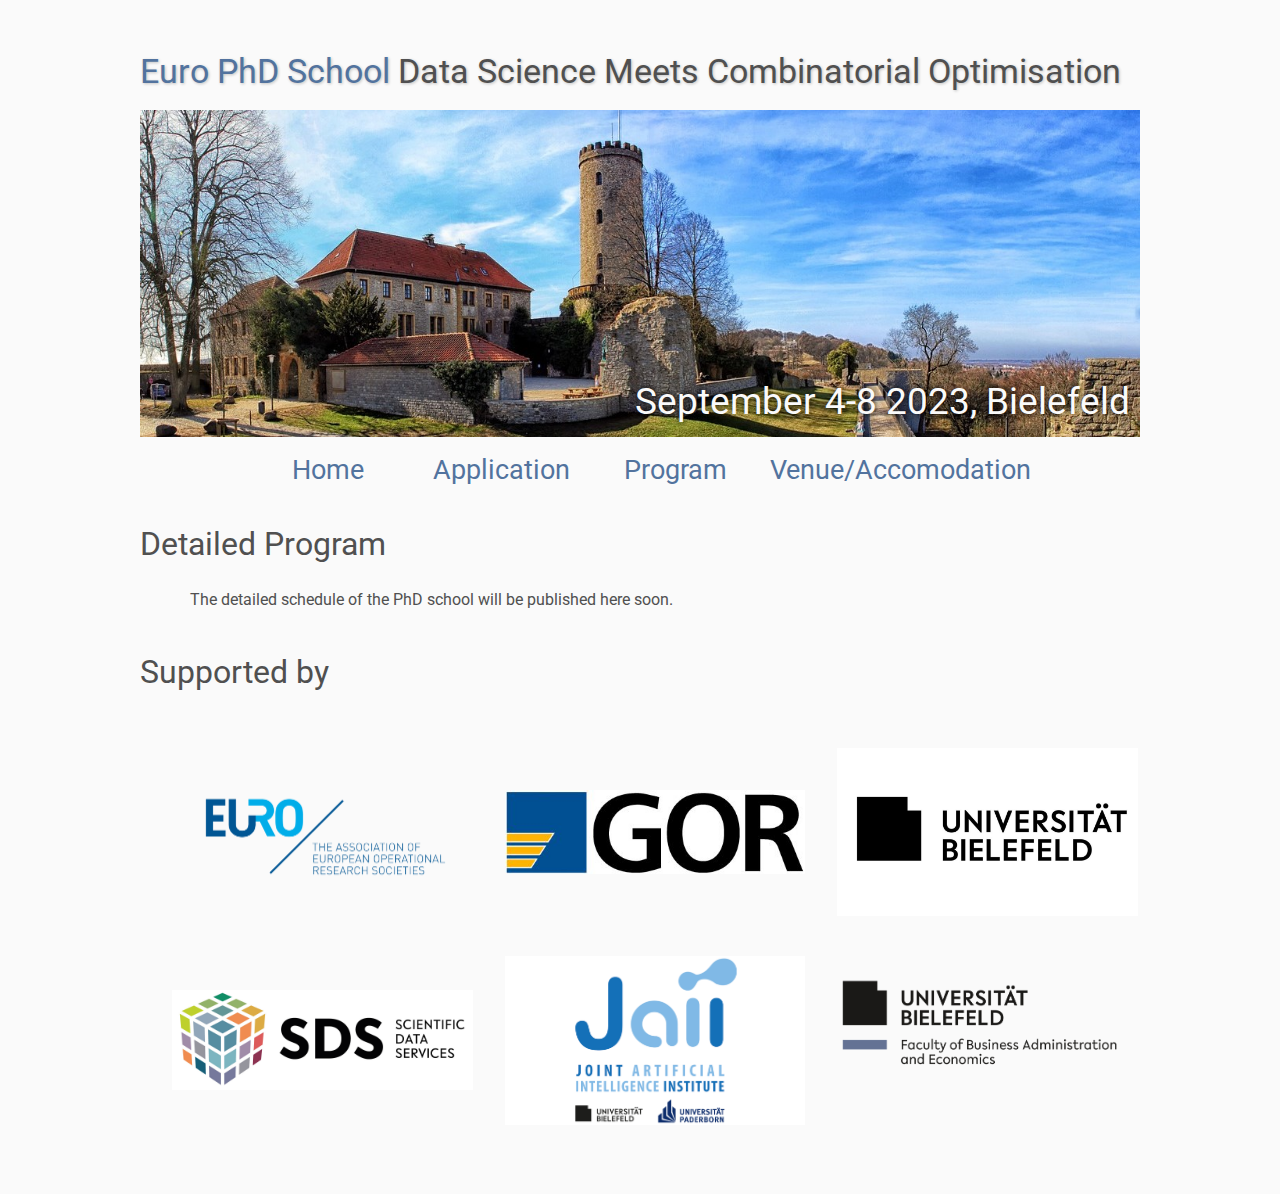
==== program/index.html @ 02da7e90 "initial commit" ====
<!DOCTYPE html>
<html lang='en'>

<head>
    <base href="./..">
    <link rel="shortcut icon" type="image/png" href="assets/euro.png.png"/>
    <link rel="stylesheet" type="text/css" media="all" href="assets/main.css"/>
    <meta name="description" content="Euro PhD School Data Science meets Combinatorial Optimization 2023: Program ">
    <meta name="resource-type" content="document">
    <meta name="distribution" content="global">
    <meta name="KeyWords" content="Conference">
    <title>Euro PhD School Data Science meets Combinatorial Optimization 2023: Program</title>
</head>

<body>

    <div class="banner">
        <img src="assets/banner_sparrenburg.jpg" width="1000" alt="Banner">

        <div class="top-left">
            <span class="title1">Euro PhD School </span><span class="title2">Data Science Meets Combinatorial Optimisation</span> 
        </div>
        <div class="bottom-right">
            September 4-8 2023, Bielefeld

        </div>
    </div>

    <table class="navigation"> 
        <tr>
            <td class="navigation">
                <a class="current" title="Home Page" href=".">Home</a>
            </td>
            <td class="navigation">
                <a title="Apply for the PhD School" href="registration">Application</a>
            </td>
            <td class="navigation">
                <a title="Program" href="program">Program</a> 
            </td>
            <td class="navigation">
                <a title="Venue and Accomodation" href="venueaccomodation">Venue/Accomodation</a>
            </td>
        </tr>
    </table>


    <h2>Detailed Program</h2>

    <p> The detailed schedule of the PhD school will be published here soon.</p>



    <h2>Supported by </h2>
    <table class="sponsors">
        <tr>
             <td class="sponsor">
                <a href="https://www.euro-online.org/web/pages/1/home">
                    <img src="assets/euro.png" alt="The Association of European Operational Research Societies">
                </a>
            </td>
            <td class="sponsor">
                <a href="https://www.gor-ev.de/">
                    <img src="assets/gor.jpg" alt="Gesellschaft für Operations Research e.V.">
                </a>
            </td>
            <td class="sponsor">
                <a href="https://www.uni-bielefeld.de/">
                    <img src="assets/uni-bielefeld.jpg" alt="Bielefeld University">
                </a>
            </td>

     </tr>
      <tr>
        <td class="sponsor">
            <a href="https://www.uni-bielefeld.de/einrichtungen/sds/index.xml">
                <img src="assets/Logo-SDS-RGB_Unterzeile.jpg" alt="Scientific Data Services">
            </a>
        </td>
            <td class="sponsor">
                <a href="https://jaii.eu/">
                    <img src="assets/jaii.png" alt="Joint Artificial Intelligence institute">
                </a>
            </td>
            <td class="sponsor">
                <a href="https://www.uni-bielefeld.de/fakultaeten/wirtschaftswissenschaften/">
                    <img src="assets/wiwi.png" alt="Faculty for Business Administration and Economics">
                </a>
            </td>
          </tr>
    </table>
</body>
</html>
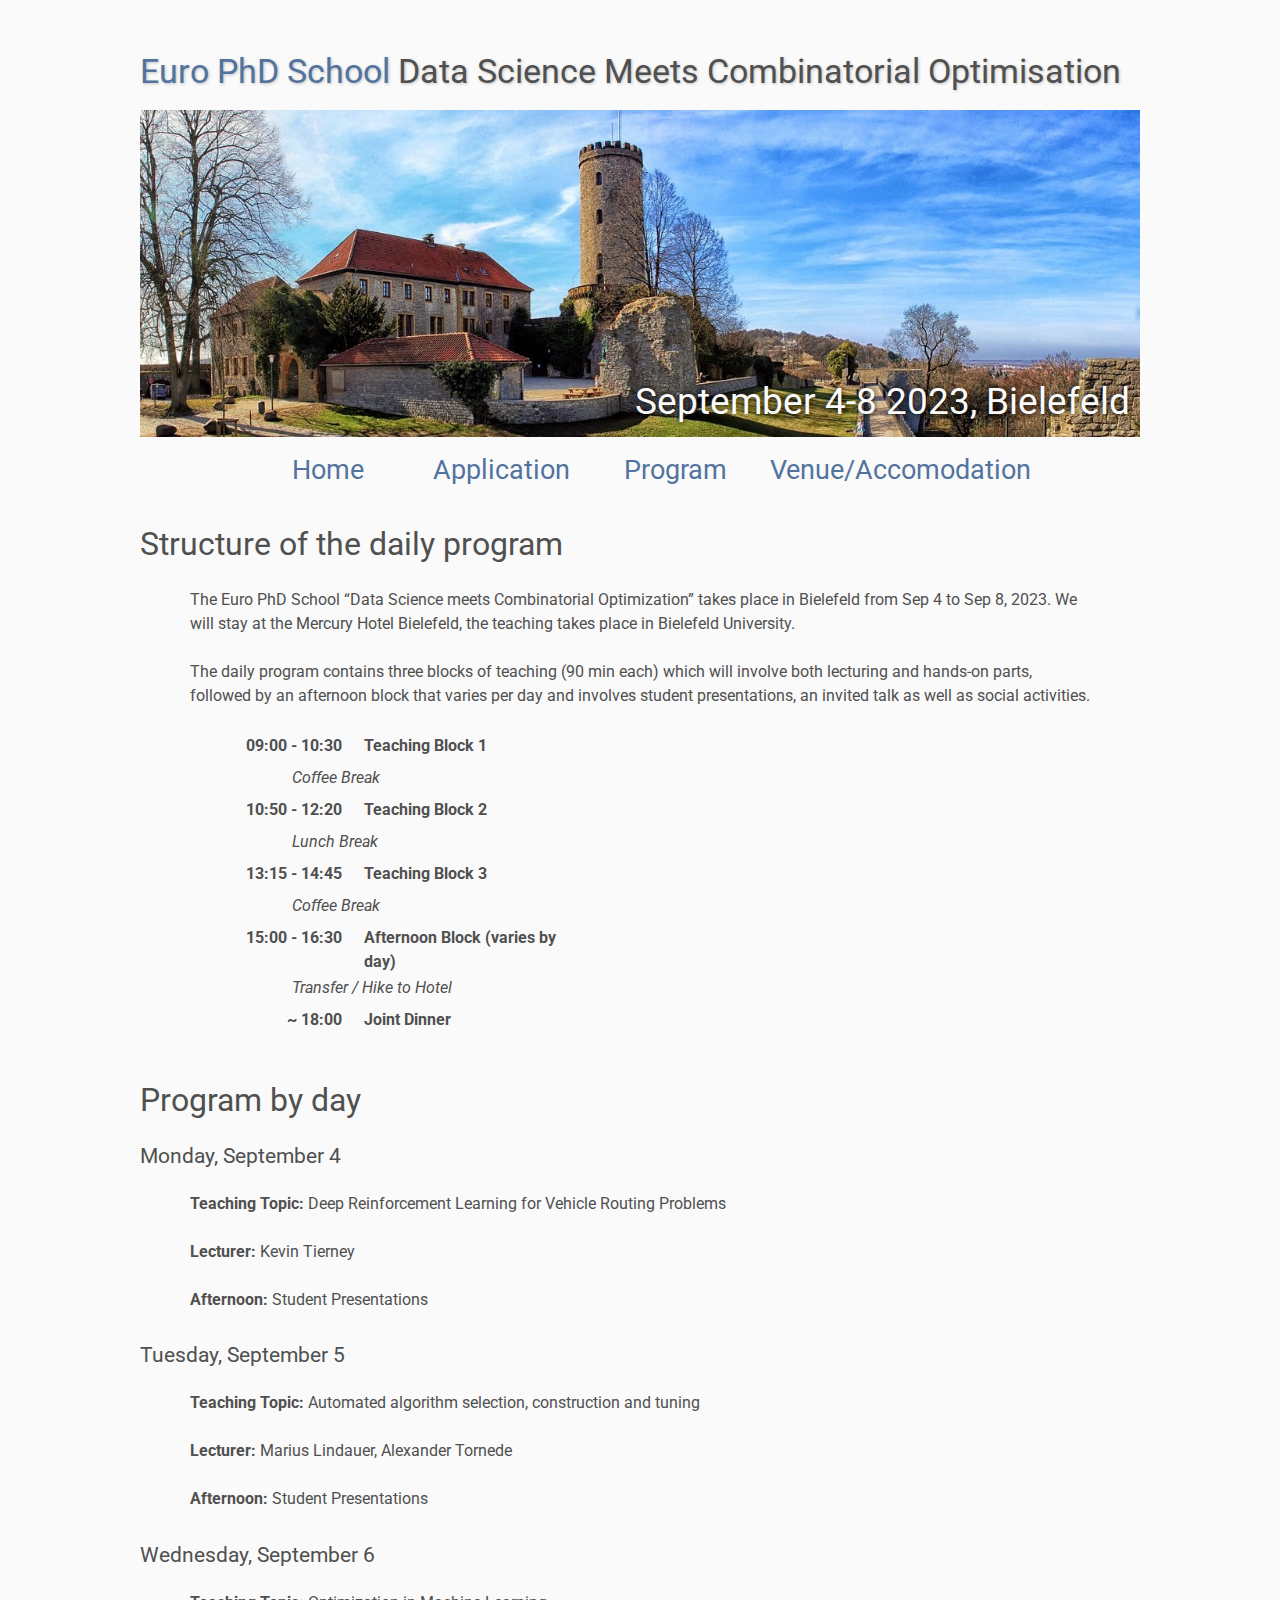
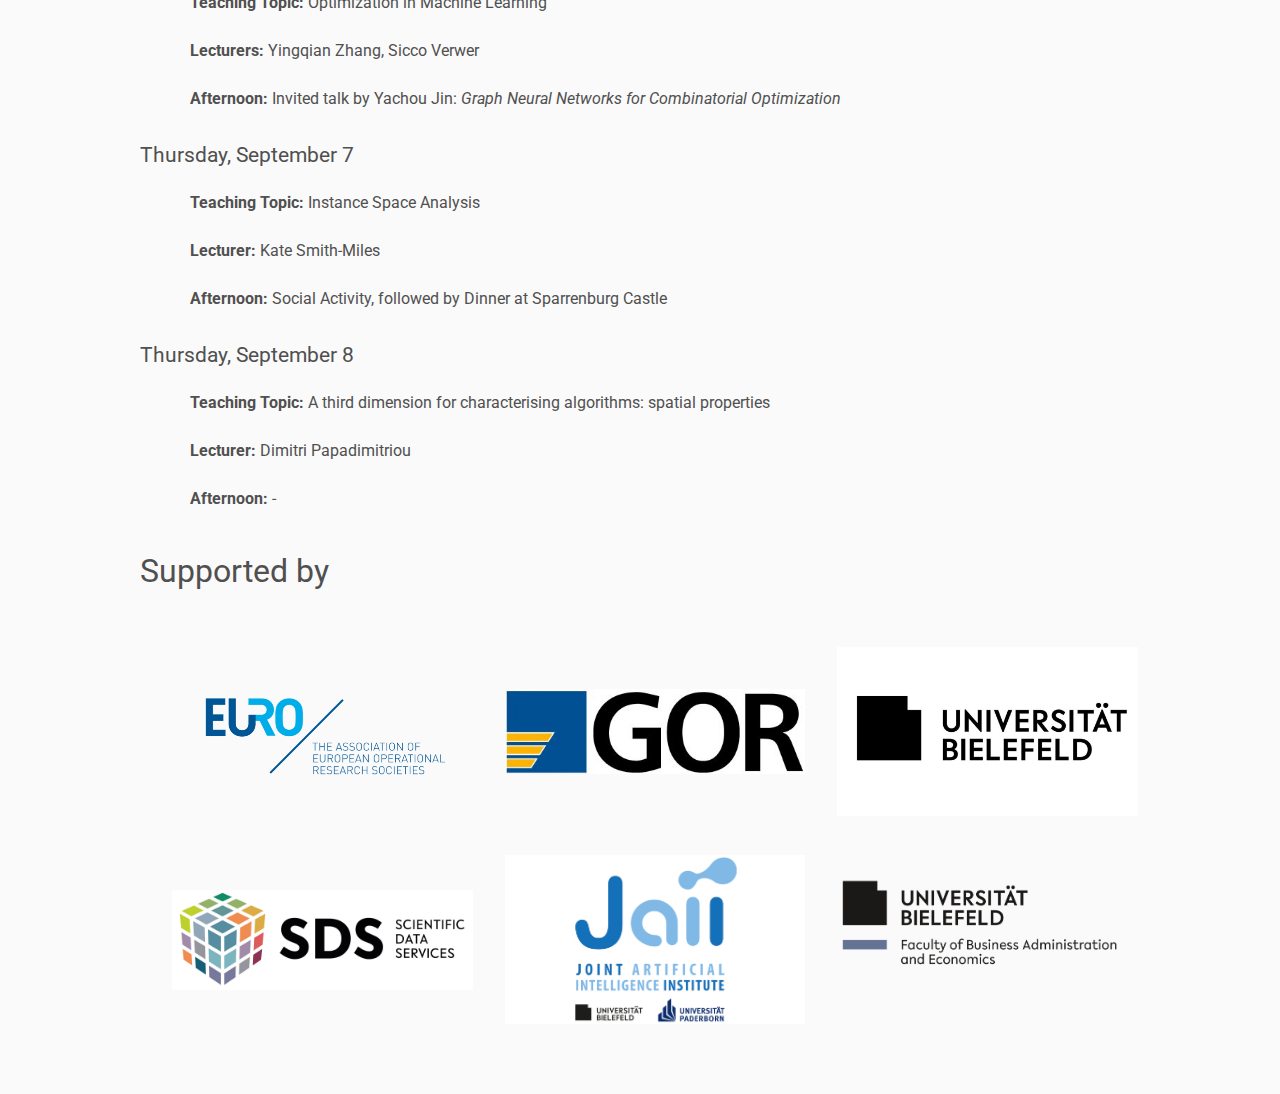
==== commit 05e4e513: "detailed program" ====
--- a/program/index.html
+++ b/program/index.html
@@ -44,11 +44,103 @@
     </table>
 
 
-    <h2>Detailed Program</h2>
+    <h2>Structure of the daily program</h2>
 
-    <p> The detailed schedule of the PhD school will be published here soon.</p>
+    <p> The Euro PhD School “Data Science meets Combinatorial Optimization” takes place in Bielefeld from Sep 4 to Sep 8, 2023. We will stay at the Mercury Hotel Bielefeld, the teaching takes place in Bielefeld University.</p>
+    <p> The daily program contains three blocks of teaching (90 min each) which will involve both lecturing and hands-on parts, followed by an afternoon block that varies per day and involves student presentations, an invited talk as well as social activities.</p>
+    <table class="program"> 
 
+        <tr>
+            <td class="time">
+                09:00 - 10:30
+            </td>
+            <td class="topic">
+                Teaching Block 1
+            </td>
+        </tr>
+        <tr>
 
+            <td class="break" colspan="2">
+                Coffee Break
+            </td>
+        </tr>
+        <tr>
+        <td class="time">
+            10:50 - 12:20 
+        </td>
+        <td class="topic">
+            Teaching Block 2
+        </td>
+    </tr>
+
+    <tr>
+        <td class="break" colspan="2">
+            Lunch Break
+        </td>
+    </tr>
+    <td class="time">
+        13:15 - 14:45
+    </td>
+    <td class="topic">
+        Teaching Block 3
+    </td>
+    <tr>
+        <td class="break" colspan="2">
+            Coffee Break
+        </td>
+    </tr>
+    <td class="time">
+        15:00 - 16:30
+    </td>
+    <td class="topic">
+        Afternoon Block (varies by day)
+    </td>
+
+    <tr>
+        <td class="break" colspan="2">
+            Transfer / Hike to Hotel
+        </td>
+    </tr>
+    <tr>
+    <td class="time">
+        ~ 18:00
+    </td>
+    <td class="topic">
+        Joint Dinner
+    </td>
+    </table>
+
+    <h2>Program by day </h2>
+
+    <h4> Monday, September 4 </h4>
+
+    <p> <b> Teaching Topic:</b> Deep Reinforcement Learning for Vehicle Routing Problems</p>
+    <p> <b> Lecturer:</b> Kevin Tierney</p>
+    <p> <b> Afternoon:</b> Student Presentations</p>
+
+    <h4> Tuesday, September 5 </h4>
+
+    <p> <b> Teaching Topic:</b> Automated algorithm selection, construction and tuning </p>
+    <p> <b> Lecturer:</b> Marius Lindauer, Alexander Tornede</p>
+    <p> <b> Afternoon:</b> Student Presentations</p>
+
+    <h4> Wednesday, September 6 </h4>
+
+    <p> <b> Teaching Topic:</b> Optimization in Machine Learning</p>
+    <p> <b> Lecturers:</b> Yingqian Zhang, Sicco Verwer</p>
+    <p> <b> Afternoon:</b> Invited talk by Yachou Jin: <i>Graph Neural Networks for Combinatorial Optimization</i></p>
+
+    <h4> Thursday, September 7 </h4>
+
+    <p> <b> Teaching Topic:</b> Instance Space Analysis </p>
+    <p> <b> Lecturer:</b> Kate Smith-Miles </p>
+    <p> <b> Afternoon:</b> Social Activity, followed by Dinner at Sparrenburg Castle</p>
+
+    <h4> Thursday, September 8</h4>
+
+    <p> <b> Teaching Topic:</b> A third dimension for characterising algorithms: spatial properties</p>
+    <p> <b> Lecturer:</b> Dimitri Papadimitriou </p>
+    <p> <b> Afternoon:</b> - </p>
 
     <h2>Supported by </h2>
     <table class="sponsors">
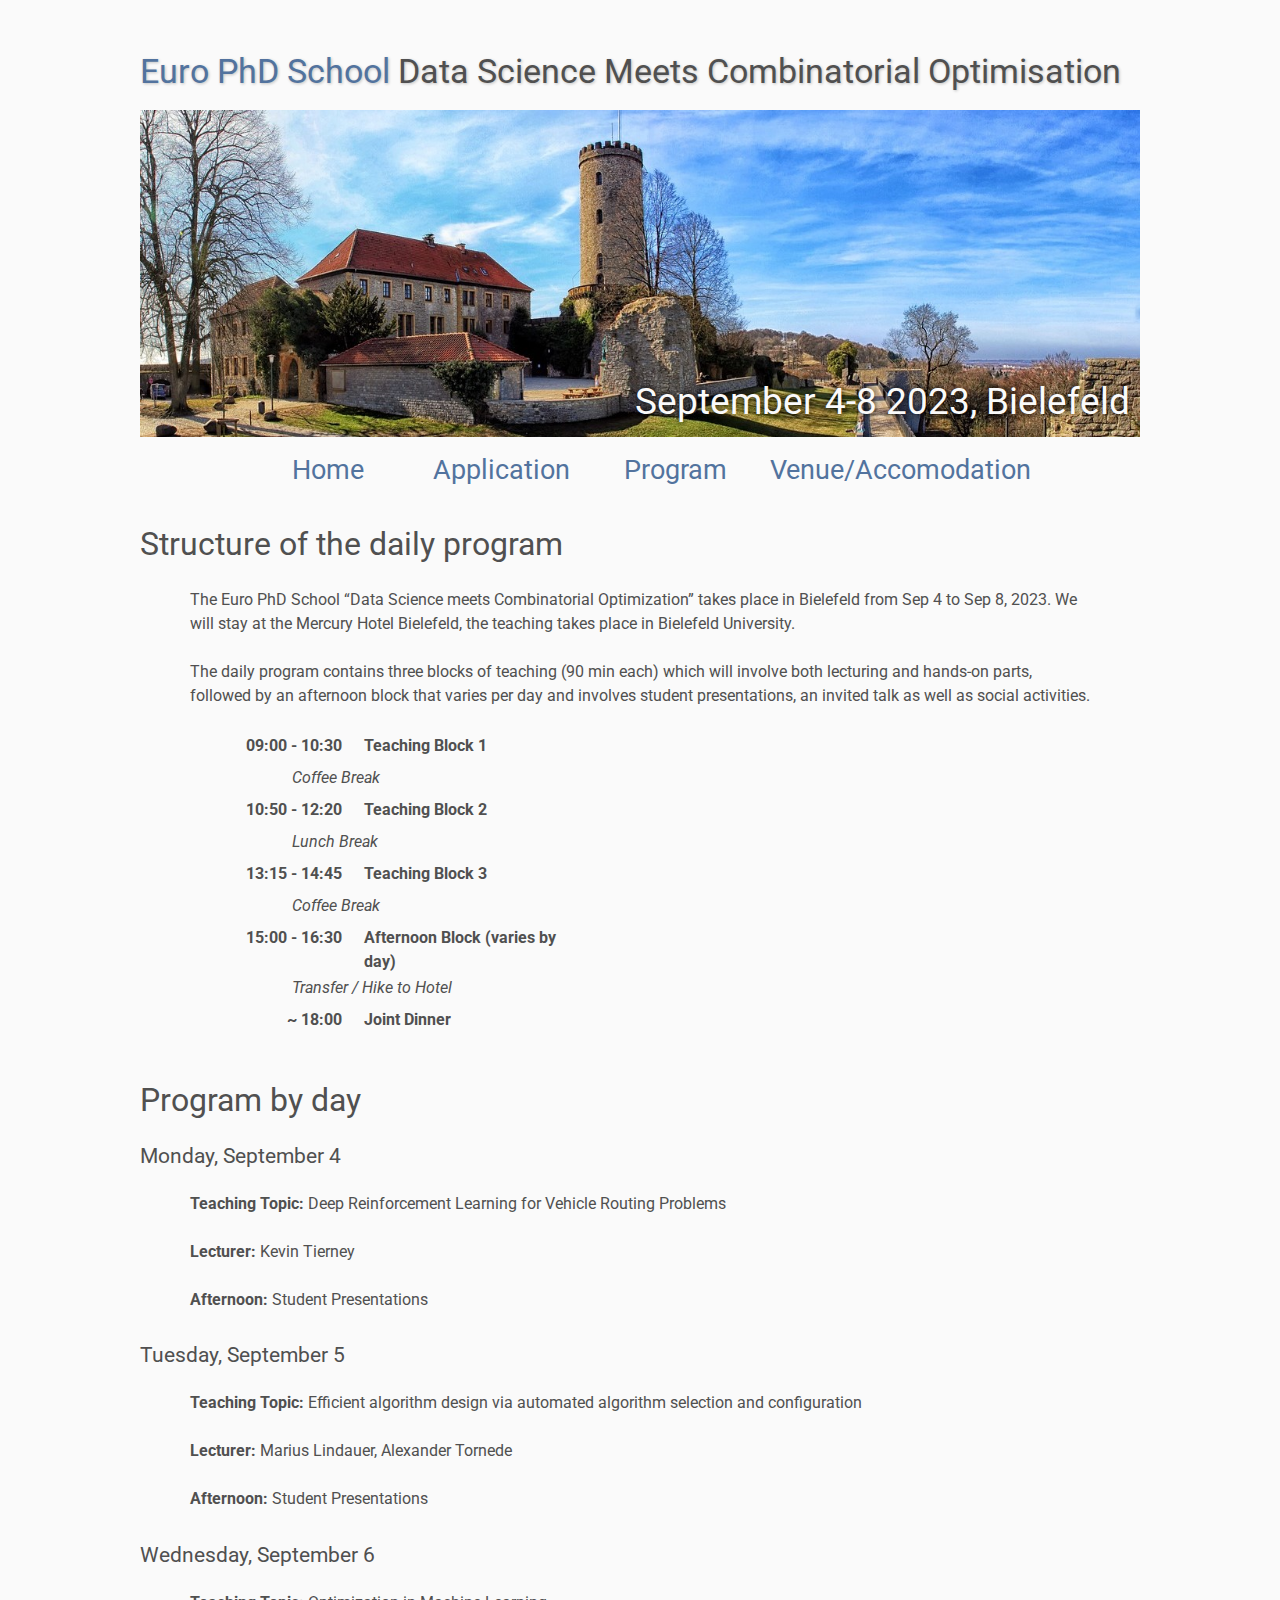
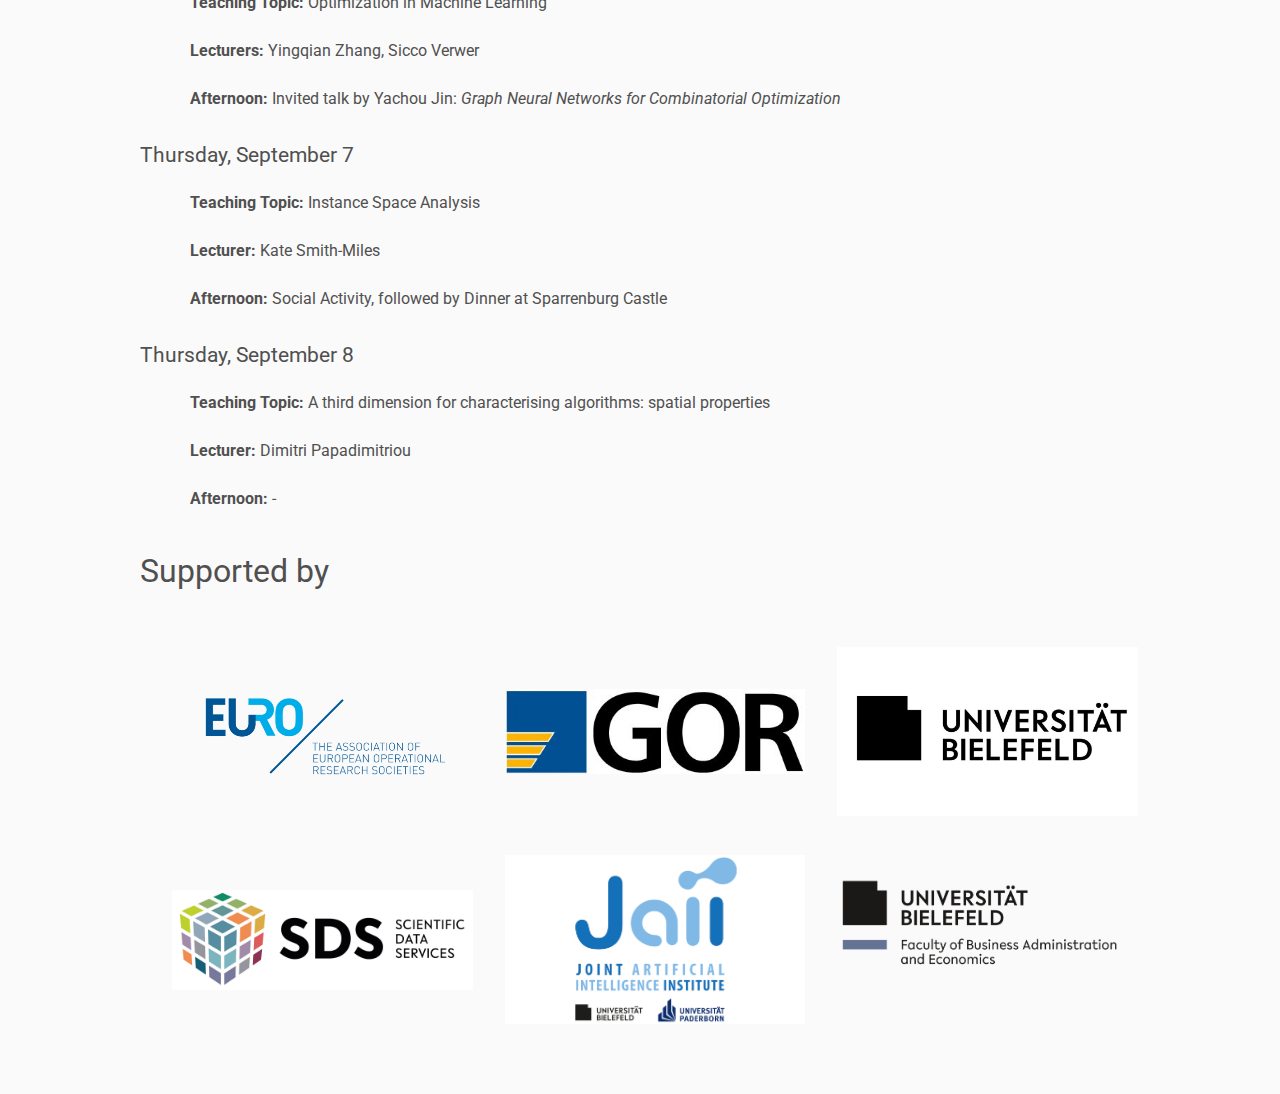
==== commit aee1f92a: "Update Marius title" ====
--- a/program/index.html
+++ b/program/index.html
@@ -120,7 +120,7 @@
 
     <h4> Tuesday, September 5 </h4>
 
-    <p> <b> Teaching Topic:</b> Automated algorithm selection, construction and tuning </p>
+    <p> <b> Teaching Topic:</b> Efficient algorithm design via automated algorithm selection and configuration </p>
     <p> <b> Lecturer:</b> Marius Lindauer, Alexander Tornede</p>
     <p> <b> Afternoon:</b> Student Presentations</p>
 
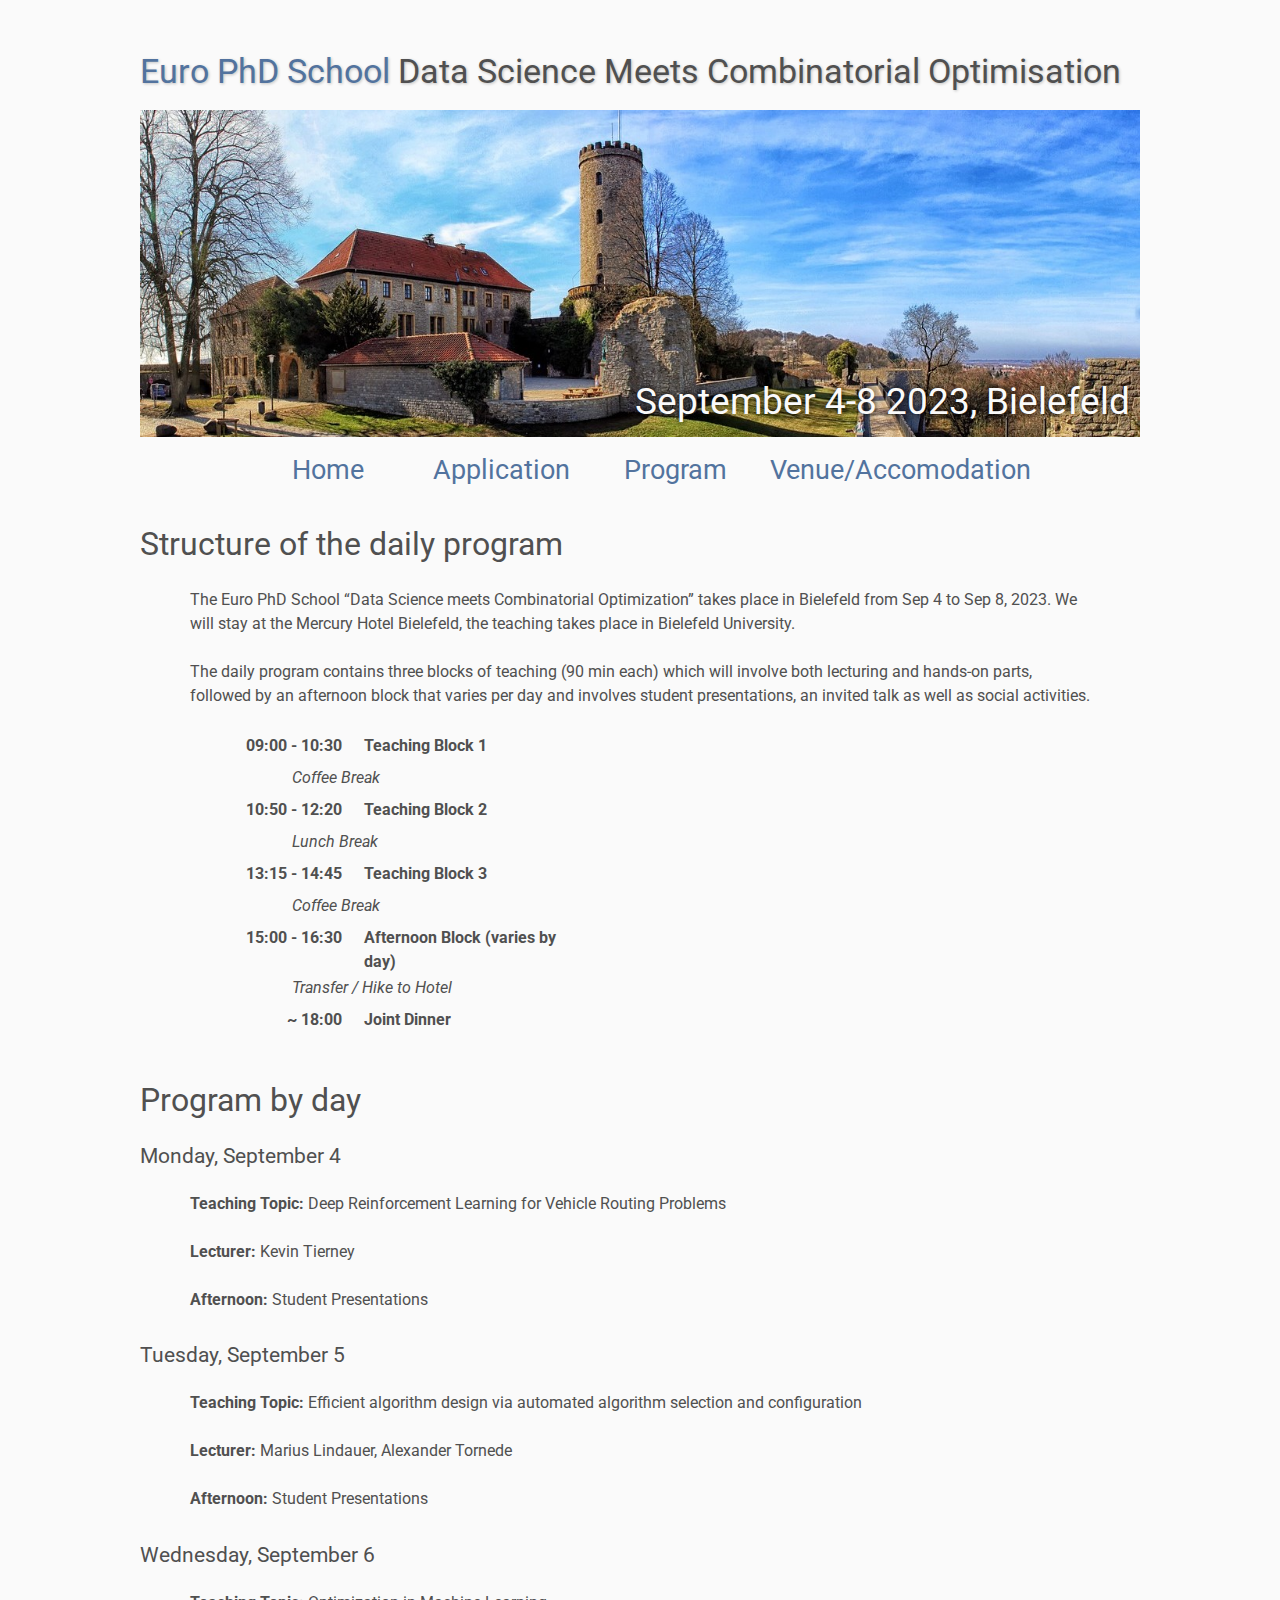
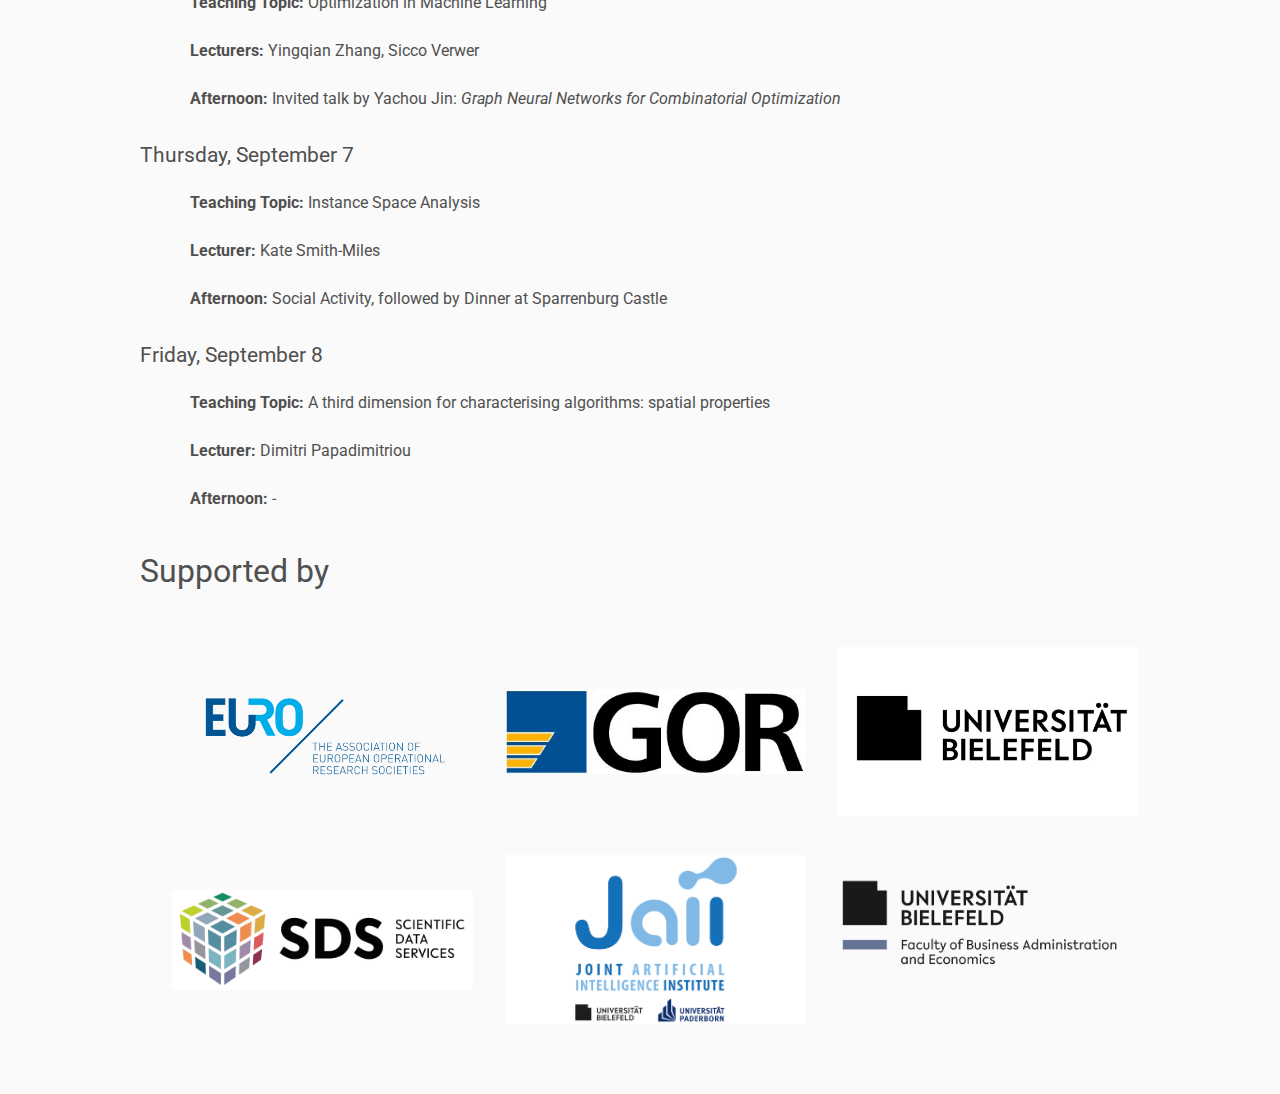
==== commit 5a0e069d: "Update index.html" ====
--- a/program/index.html
+++ b/program/index.html
@@ -136,7 +136,7 @@
     <p> <b> Lecturer:</b> Kate Smith-Miles </p>
     <p> <b> Afternoon:</b> Social Activity, followed by Dinner at Sparrenburg Castle</p>
 
-    <h4> Thursday, September 8</h4>
+    <h4> Friday, September 8</h4>
 
     <p> <b> Teaching Topic:</b> A third dimension for characterising algorithms: spatial properties</p>
     <p> <b> Lecturer:</b> Dimitri Papadimitriou </p>
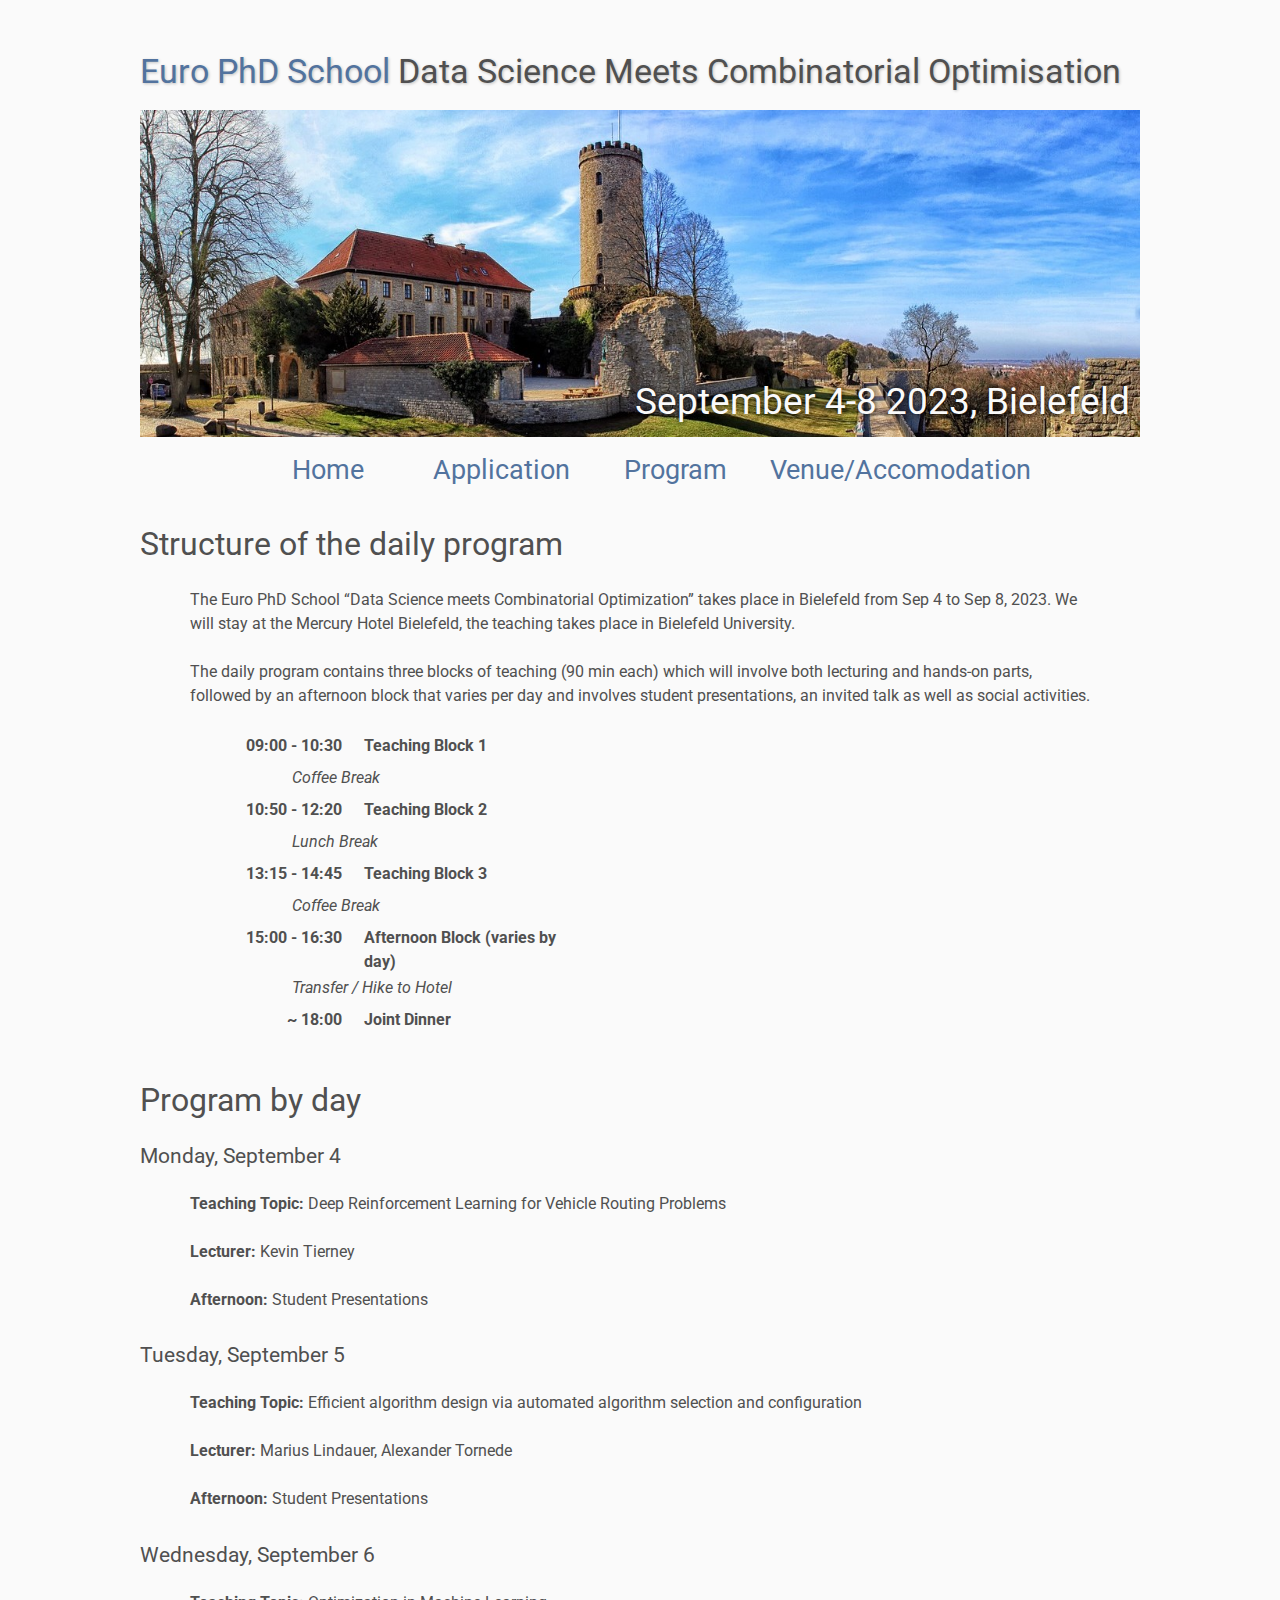
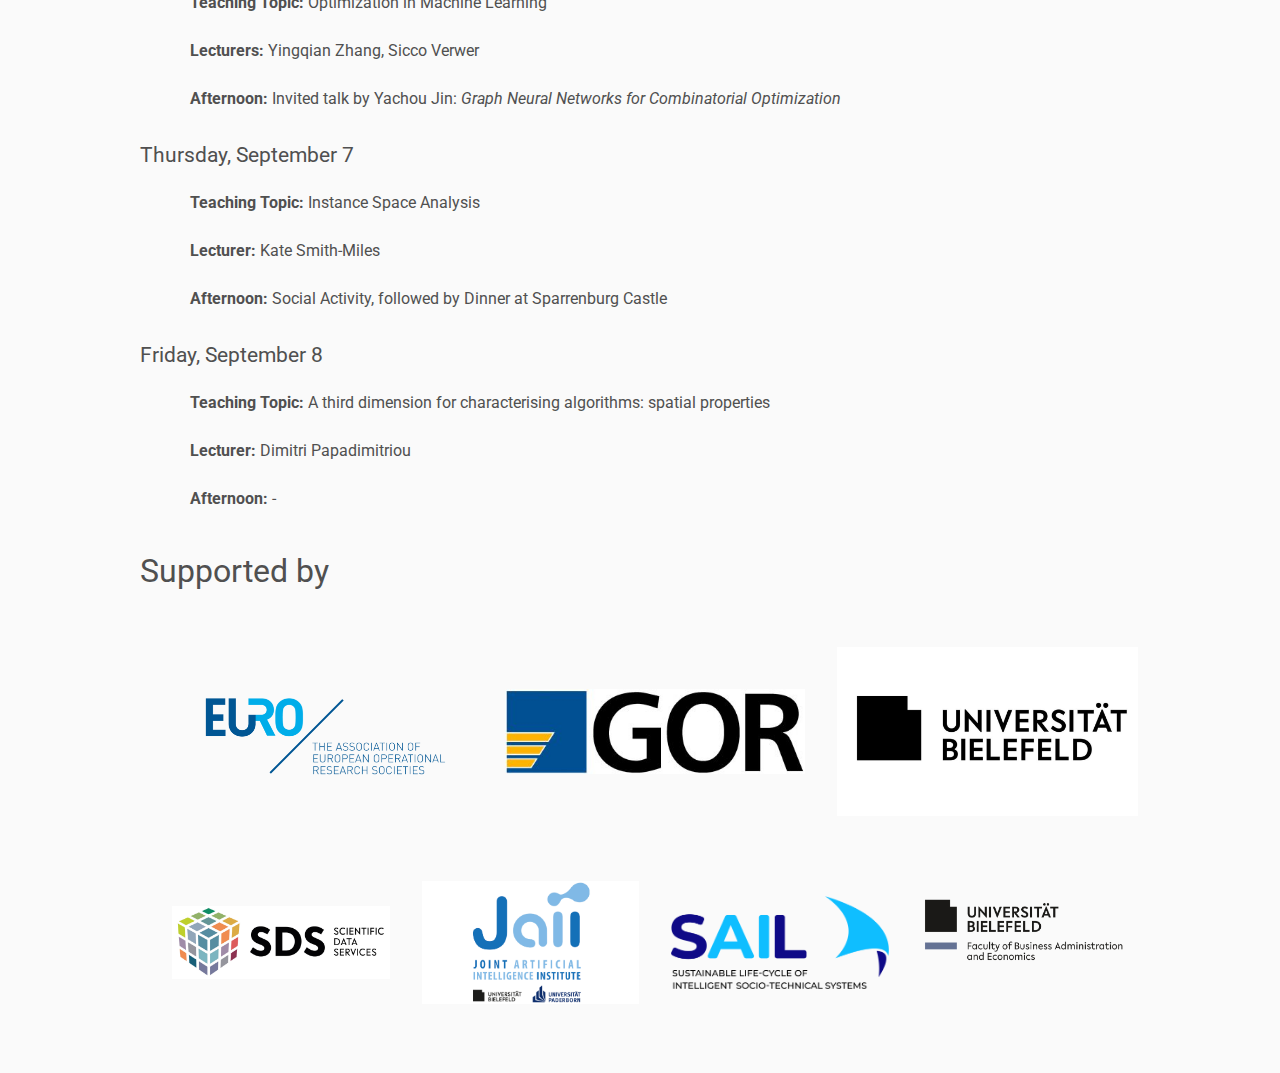
==== commit 3df023ee: "add sail" ====
--- a/program/index.html
+++ b/program/index.html
@@ -162,6 +162,8 @@
             </td>
 
      </tr>
+    </table>
+    <table class="sponsors">
       <tr>
         <td class="sponsor">
             <a href="https://www.uni-bielefeld.de/einrichtungen/sds/index.xml">
@@ -173,12 +175,18 @@
                     <img src="assets/jaii.png" alt="Joint Artificial Intelligence institute">
                 </a>
             </td>
-            <td class="sponsor">
-                <a href="https://www.uni-bielefeld.de/fakultaeten/wirtschaftswissenschaften/">
-                    <img src="assets/wiwi.png" alt="Faculty for Business Administration and Economics">
-                </a>
-            </td>
-          </tr>
+        </td>
+        <td class="sponsor">
+            <a href="https://sail.init-owl.de/">
+                <img src="assets/sail.png" alt="SAIL">
+            </a>
+        </td>
+        <td class="sponsor">
+            <a href="https://www.uni-bielefeld.de/fakultaeten/wirtschaftswissenschaften/">
+                <img src="assets/wiwi.png" alt="Faculty for Business Administration and Economics">
+            </a>
+        </td>
+      </tr>
     </table>
 </body>
 </html>
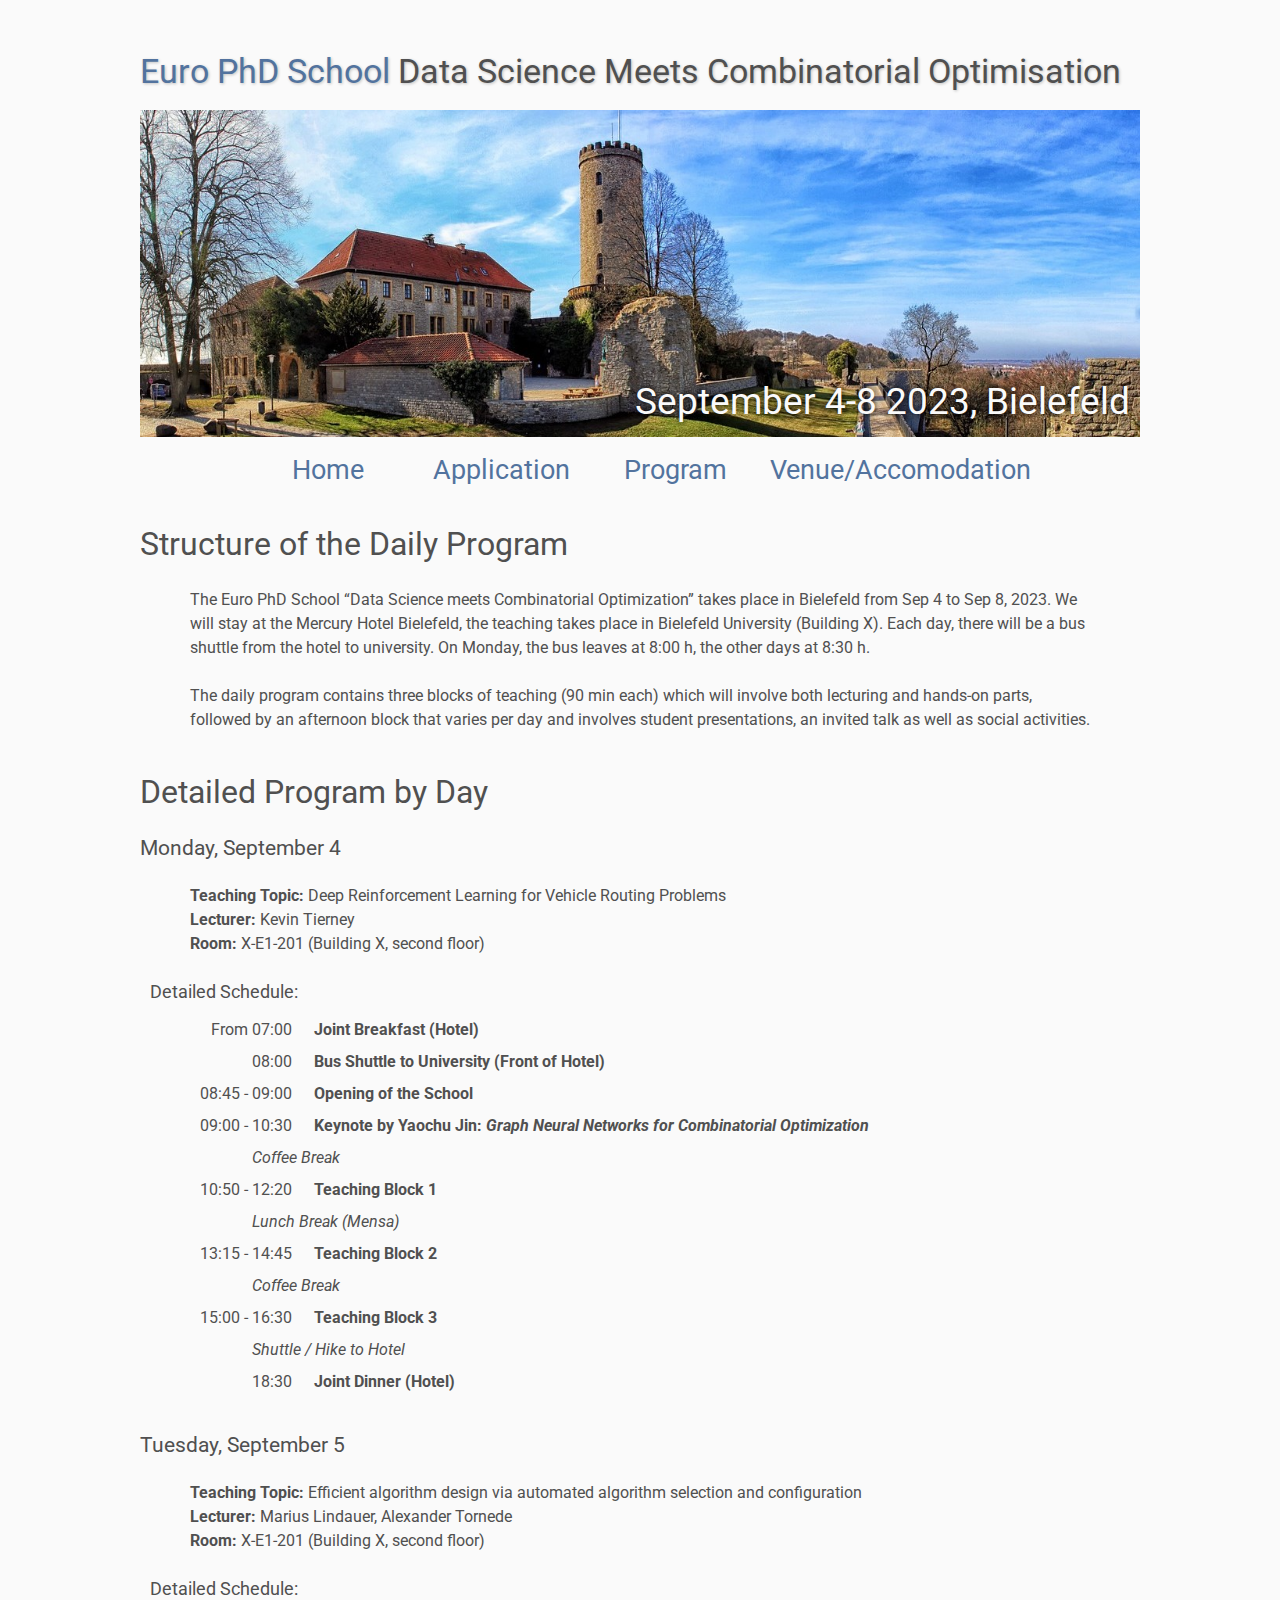
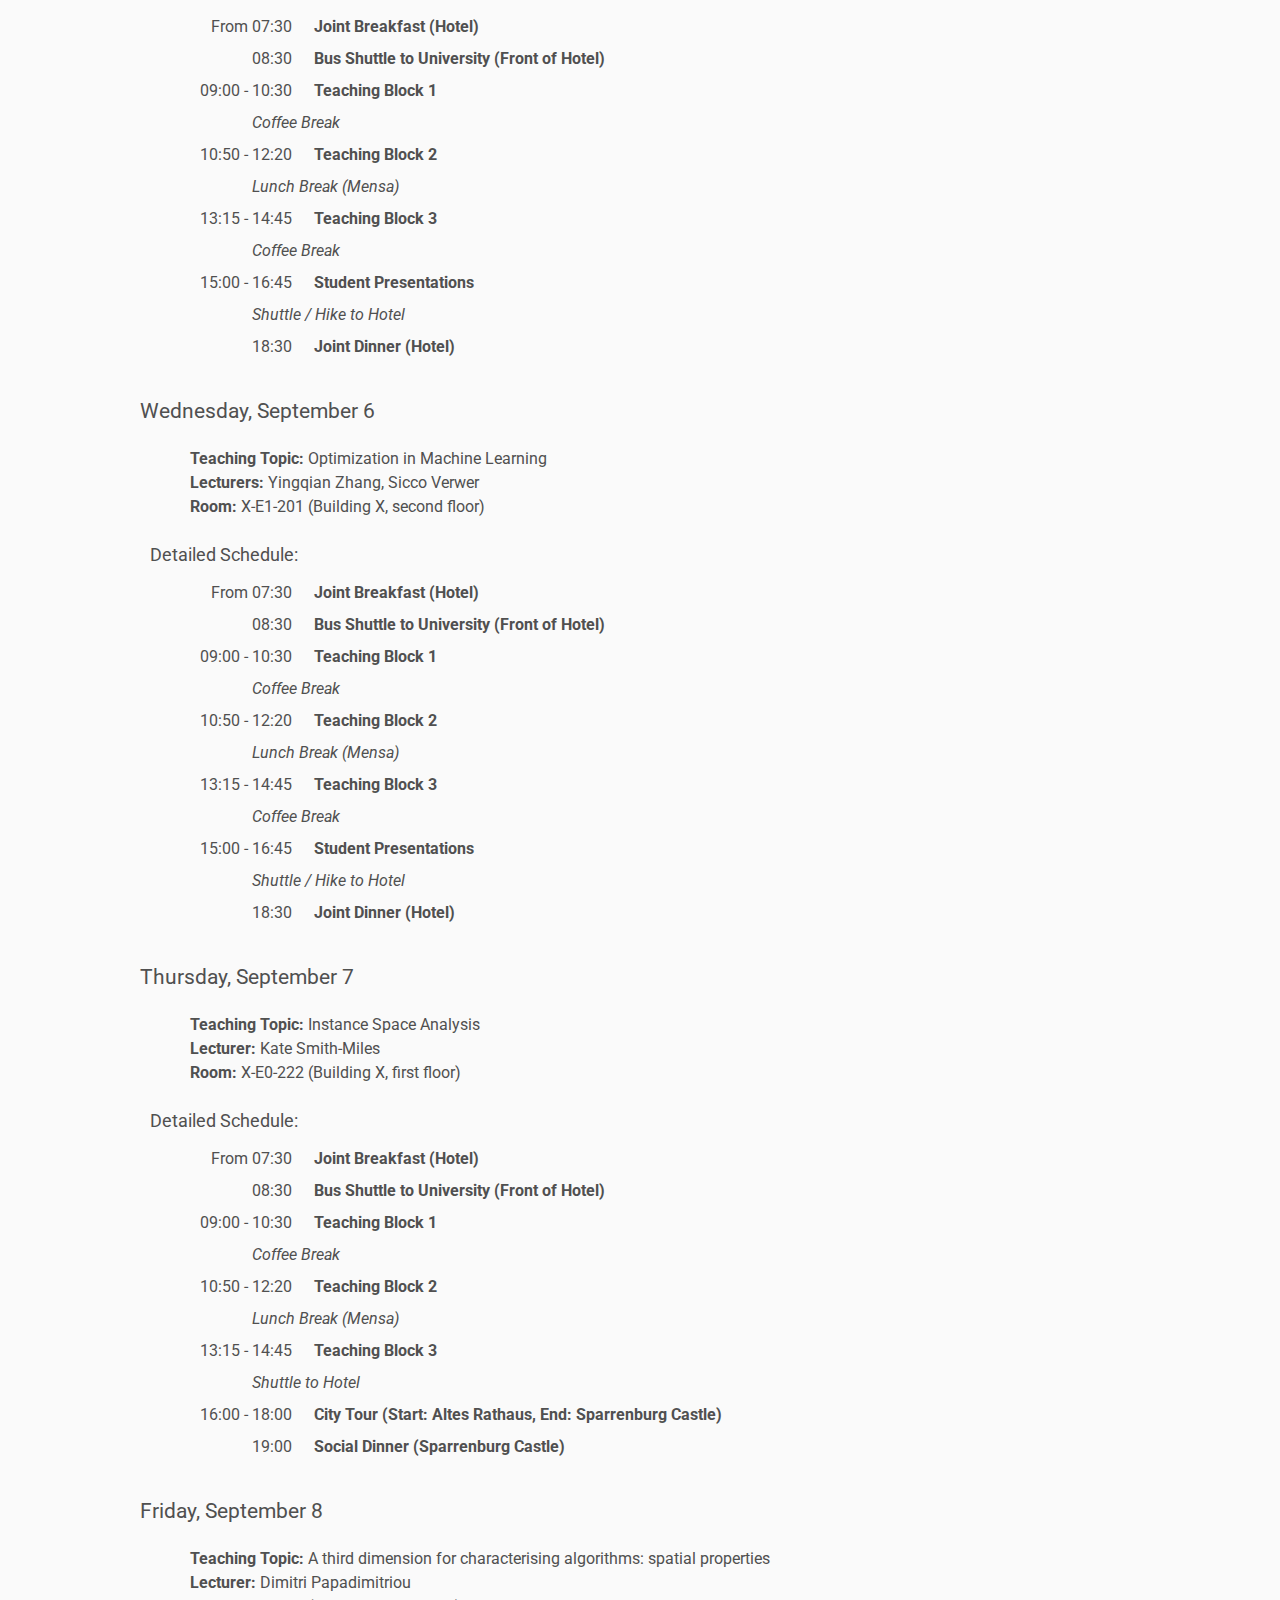
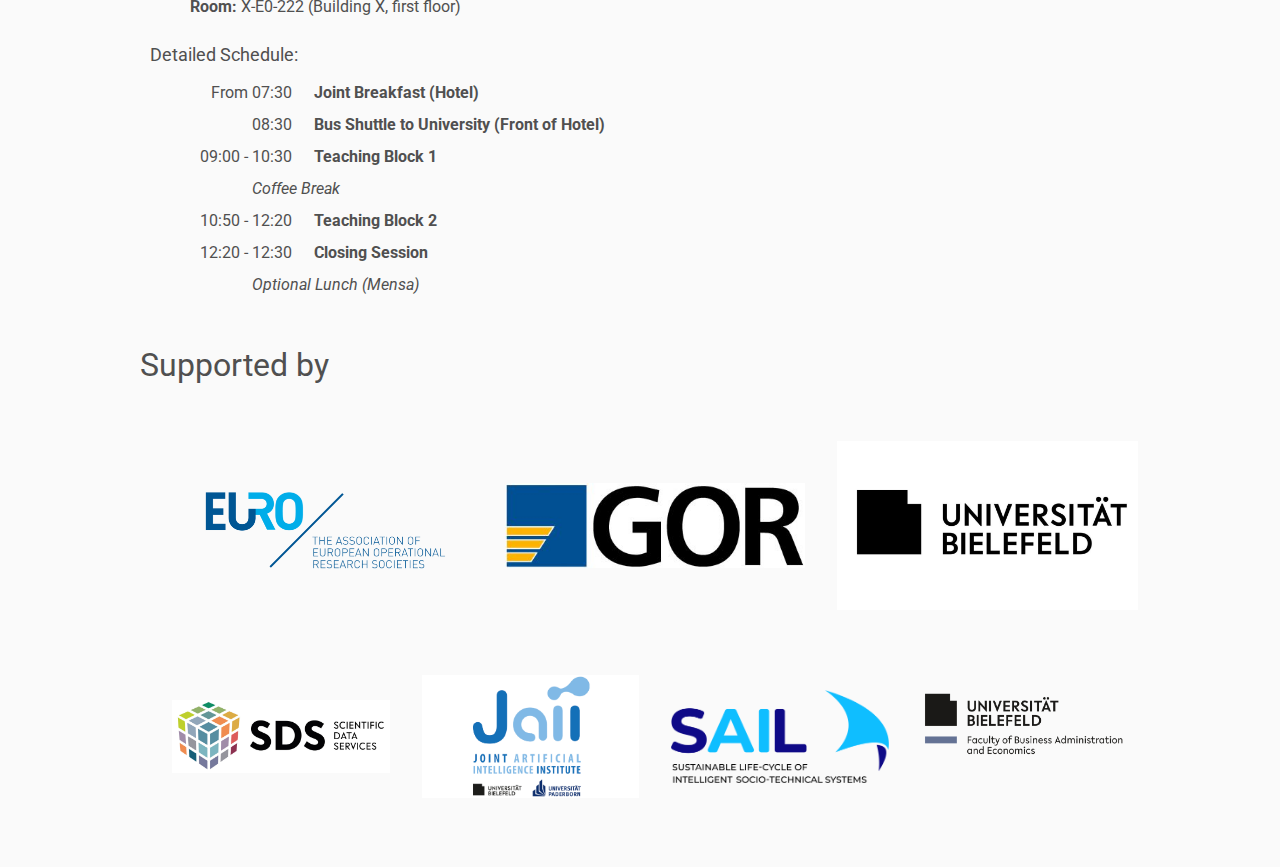
==== commit d98717c0: "update detailed program" ====
--- a/program/index.html
+++ b/program/index.html
@@ -44,18 +44,54 @@
     </table>
 
 
-    <h2>Structure of the daily program</h2>
-
-    <p> The Euro PhD School “Data Science meets Combinatorial Optimization” takes place in Bielefeld from Sep 4 to Sep 8, 2023. We will stay at the Mercury Hotel Bielefeld, the teaching takes place in Bielefeld University.</p>
+    <h2>Structure of the Daily Program</h2>
+
+    <p> The Euro PhD School “Data Science meets Combinatorial Optimization” takes place in Bielefeld from Sep 4 to Sep 8, 2023. We will stay at the Mercury Hotel Bielefeld, the teaching takes place in Bielefeld University (Building X). Each day, there will be a bus shuttle from the hotel to university. On Monday, the bus leaves at 8:00 h, the other days at 8:30 h.</p>
     <p> The daily program contains three blocks of teaching (90 min each) which will involve both lecturing and hands-on parts, followed by an afternoon block that varies per day and involves student presentations, an invited talk as well as social activities.</p>
+    
+
+    <h2>Detailed Program by Day </h2>
+
+    <h4> Monday, September 4 </h4>
+
+    <p> <b> Teaching Topic:</b> Deep Reinforcement Learning for Vehicle Routing Problems<br>
+     <b> Lecturer:</b> Kevin Tierney<br>
+     <b> Room:</b> X-E1-201 (Building X, second floor) <br> </p>
+    <h5>Detailed Schedule:</h5>
     <table class="program"> 
 
         <tr>
             <td class="time">
-                09:00 - 10:30
-            </td>
-            <td class="topic">
-                Teaching Block 1
+                From 07:00
+            </td>
+            <td class="topic">
+                Joint Breakfast (Hotel)
+            </td>
+        </tr>
+        <tr>
+            <td class="time">
+                08:00
+            </td>
+            <td class="topic">
+                Bus Shuttle to University (Front of Hotel)
+            </td>
+        </tr>
+
+        <tr>
+            <td class="time">
+                08:45 - 09:00 
+            </td>
+            <td class="topic">
+                Opening of the School
+            </td>
+        </tr>
+
+        <tr>
+            <td class="time">
+                09:00 - 10:30 
+            </td>
+            <td class="topic">
+                Keynote by Yaochu Jin: <i>Graph Neural Networks for Combinatorial Optimization</i>
             </td>
         </tr>
         <tr>
@@ -69,20 +105,20 @@
             10:50 - 12:20 
         </td>
         <td class="topic">
-            Teaching Block 2
+            Teaching Block 1
         </td>
     </tr>
 
     <tr>
         <td class="break" colspan="2">
-            Lunch Break
-        </td>
+            Lunch Break (Mensa)
+        </td> 
     </tr>
     <td class="time">
         13:15 - 14:45
     </td>
     <td class="topic">
-        Teaching Block 3
+        Teaching Block 2
     </td>
     <tr>
         <td class="break" colspan="2">
@@ -93,55 +129,345 @@
         15:00 - 16:30
     </td>
     <td class="topic">
-        Afternoon Block (varies by day)
+        Teaching Block 3
     </td>
 
     <tr>
         <td class="break" colspan="2">
-            Transfer / Hike to Hotel
+            Shuttle / Hike to Hotel
         </td>
     </tr>
     <tr>
     <td class="time">
-        ~ 18:00
+        18:30
     </td>
     <td class="topic">
-        Joint Dinner
+        Joint Dinner (Hotel)
     </td>
     </table>
 
-    <h2>Program by day </h2>
-
-    <h4> Monday, September 4 </h4>
-
-    <p> <b> Teaching Topic:</b> Deep Reinforcement Learning for Vehicle Routing Problems</p>
-    <p> <b> Lecturer:</b> Kevin Tierney</p>
-    <p> <b> Afternoon:</b> Student Presentations</p>
-
     <h4> Tuesday, September 5 </h4>
 
-    <p> <b> Teaching Topic:</b> Efficient algorithm design via automated algorithm selection and configuration </p>
-    <p> <b> Lecturer:</b> Marius Lindauer, Alexander Tornede</p>
-    <p> <b> Afternoon:</b> Student Presentations</p>
-
+    <p> <b> Teaching Topic:</b> Efficient algorithm design via automated algorithm selection and configuration <br>
+    <b> Lecturer:</b> Marius Lindauer, Alexander Tornede<br>
+        <b> Room:</b> X-E1-201 (Building X, second floor) <br> </p>
+       <h5>Detailed Schedule:</h5>
+       <table class="program"> 
+   
+           <tr>
+               <td class="time">
+                   From 07:30
+               </td>
+               <td class="topic">
+                   Joint Breakfast (Hotel)
+               </td>
+           </tr>
+           <tr>
+               <td class="time">
+                   08:30
+               </td>
+               <td class="topic">
+                   Bus Shuttle to University (Front of Hotel)
+               </td>
+           </tr>
+
+   
+           <tr>
+               <td class="time">
+                   09:00 - 10:30 
+               </td>
+               <td class="topic">
+                   Teaching Block 1
+               </td>
+           </tr>
+           <tr>
+   
+               <td class="break" colspan="2">
+                   Coffee Break
+               </td>
+           </tr>
+           <tr>
+           <td class="time">
+               10:50 - 12:20 
+           </td>
+           <td class="topic">
+               Teaching Block 2
+           </td>
+       </tr>
+   
+       <tr>
+           <td class="break" colspan="2">
+               Lunch Break (Mensa)
+           </td> 
+       </tr>
+       <td class="time">
+           13:15 - 14:45
+       </td>
+       <td class="topic">
+           Teaching Block 3
+       </td>
+       <tr>
+           <td class="break" colspan="2">
+               Coffee Break
+           </td>
+       </tr>
+       <td class="time">
+           15:00 - 16:45
+       </td>
+       <td class="topic">
+           Student Presentations
+       </td>
+   
+       <tr>
+           <td class="break" colspan="2">
+               Shuttle / Hike to Hotel
+           </td>
+       </tr>
+       <tr>
+       <td class="time">
+           18:30
+       </td>
+       <td class="topic">
+           Joint Dinner (Hotel)
+       </td>
+       </table>
     <h4> Wednesday, September 6 </h4>
 
-    <p> <b> Teaching Topic:</b> Optimization in Machine Learning</p>
-    <p> <b> Lecturers:</b> Yingqian Zhang, Sicco Verwer</p>
-    <p> <b> Afternoon:</b> Invited talk by Yachou Jin: <i>Graph Neural Networks for Combinatorial Optimization</i></p>
+    <p> <b> Teaching Topic:</b> Optimization in Machine Learning<br>
+     <b> Lecturers:</b> Yingqian Zhang, Sicco Verwer<br>
+
+     <b> Room:</b> X-E1-201 (Building X, second floor) <br> </p>
+     <h5>Detailed Schedule:</h5>
+     <table class="program"> 
+ 
+         <tr>
+             <td class="time">
+                 From 07:30
+             </td>
+             <td class="topic">
+                 Joint Breakfast (Hotel)
+             </td>
+         </tr>
+         <tr>
+             <td class="time">
+                 08:30
+             </td>
+             <td class="topic">
+                 Bus Shuttle to University (Front of Hotel)
+             </td>
+         </tr>
+
+ 
+         <tr>
+             <td class="time">
+                 09:00 - 10:30 
+             </td>
+             <td class="topic">
+                 Teaching Block 1
+             </td>
+         </tr>
+         <tr>
+ 
+             <td class="break" colspan="2">
+                 Coffee Break
+             </td>
+         </tr>
+         <tr>
+         <td class="time">
+             10:50 - 12:20 
+         </td>
+         <td class="topic">
+             Teaching Block 2
+         </td>
+     </tr>
+ 
+     <tr>
+         <td class="break" colspan="2">
+             Lunch Break (Mensa)
+         </td> 
+     </tr>
+     <td class="time">
+         13:15 - 14:45
+     </td>
+     <td class="topic">
+         Teaching Block 3
+     </td>
+     <tr>
+         <td class="break" colspan="2">
+             Coffee Break
+         </td>
+     </tr>
+     <td class="time">
+         15:00 - 16:45
+     </td>
+     <td class="topic">
+         Student Presentations
+     </td>
+ 
+     <tr>
+         <td class="break" colspan="2">
+             Shuttle / Hike to Hotel
+         </td>
+     </tr>
+     <tr>
+     <td class="time">
+         18:30
+     </td>
+     <td class="topic">
+         Joint Dinner (Hotel)
+     </td>
+     </table>
 
     <h4> Thursday, September 7 </h4>
 
-    <p> <b> Teaching Topic:</b> Instance Space Analysis </p>
-    <p> <b> Lecturer:</b> Kate Smith-Miles </p>
-    <p> <b> Afternoon:</b> Social Activity, followed by Dinner at Sparrenburg Castle</p>
-
+    <p> <b> Teaching Topic:</b> Instance Space Analysis <br>
+    <b> Lecturer:</b> Kate Smith-Miles <br>   
+    <b> Room:</b> X-E0-222 (Building X, first floor) <br> </p>
+    <h5>Detailed Schedule:</h5>
+    <table class="program"> 
+
+        <tr>
+            <td class="time">
+                From 07:30
+            </td>
+            <td class="topic">
+                Joint Breakfast (Hotel)
+            </td>
+        </tr>
+        <tr>
+            <td class="time">
+                08:30
+            </td>
+            <td class="topic">
+                Bus Shuttle to University (Front of Hotel)
+            </td>
+        </tr>
+
+
+        <tr>
+            <td class="time">
+                09:00 - 10:30 
+            </td>
+            <td class="topic">
+                Teaching Block 1
+            </td>
+        </tr>
+        <tr>
+
+            <td class="break" colspan="2">
+                Coffee Break
+            </td>
+        </tr>
+        <tr>
+        <td class="time">
+            10:50 - 12:20 
+        </td>
+        <td class="topic">
+            Teaching Block 2
+        </td>
+    </tr>
+
+    <tr>
+        <td class="break" colspan="2">
+            Lunch Break (Mensa)
+        </td> 
+    </tr>
+    <td class="time">
+        13:15 - 14:45
+    </td>
+    <td class="topic">
+        Teaching Block 3
+    </td>
+    <tr>
+        <td class="break" colspan="2">
+            Shuttle to Hotel
+        </td>
+    </tr>
+    <td class="time">
+        16:00 - 18:00
+    </td>
+    <td class="topic">
+        City Tour (Start: Altes Rathaus, End: Sparrenburg Castle)
+    </td>
+
+    <tr>
+    <td class="time">
+        19:00
+    </td>
+    <td class="topic">
+        Social Dinner (Sparrenburg Castle)
+    </td>
+    </table>
     <h4> Friday, September 8</h4>
 
-    <p> <b> Teaching Topic:</b> A third dimension for characterising algorithms: spatial properties</p>
-    <p> <b> Lecturer:</b> Dimitri Papadimitriou </p>
-    <p> <b> Afternoon:</b> - </p>
-
+    <p> <b> Teaching Topic:</b> A third dimension for characterising algorithms: spatial properties<br>
+    <b> Lecturer:</b> Dimitri Papadimitriou <br>
+   
+    <b> Room:</b> X-E0-222 (Building X, first floor)  </p>
+
+    <h5>Detailed Schedule:</h5>
+    <table class="program"> 
+
+        <tr>
+            <td class="time">
+                From 07:30
+            </td>
+            <td class="topic">
+                Joint Breakfast (Hotel)
+            </td>
+        </tr>
+        <tr>
+            <td class="time">
+                08:30
+            </td>
+            <td class="topic">
+                Bus Shuttle to University (Front of Hotel)
+            </td>
+        </tr>
+
+
+        <tr>
+            <td class="time">
+                09:00 - 10:30 
+            </td>
+            <td class="topic">
+                Teaching Block 1
+            </td>
+        </tr>
+        <tr>
+
+            <td class="break" colspan="2">
+                Coffee Break
+            </td>
+        </tr>
+        <tr>
+        <td class="time">
+            10:50 - 12:20 
+        </td>
+        <td class="topic">
+            Teaching Block 2
+        </td>
+    </tr>
+
+    <tr>
+        <td class="time">
+            12:20 - 12:30 
+        </td>
+        <td class="topic">
+            Closing Session
+        </td>
+    </tr>
+
+    <tr>
+        <td class="break" colspan="2">
+            Optional Lunch (Mensa)
+        </td> 
+    </tr>
+
+
+
+
+    </table>
     <h2>Supported by </h2>
     <table class="sponsors">
         <tr>
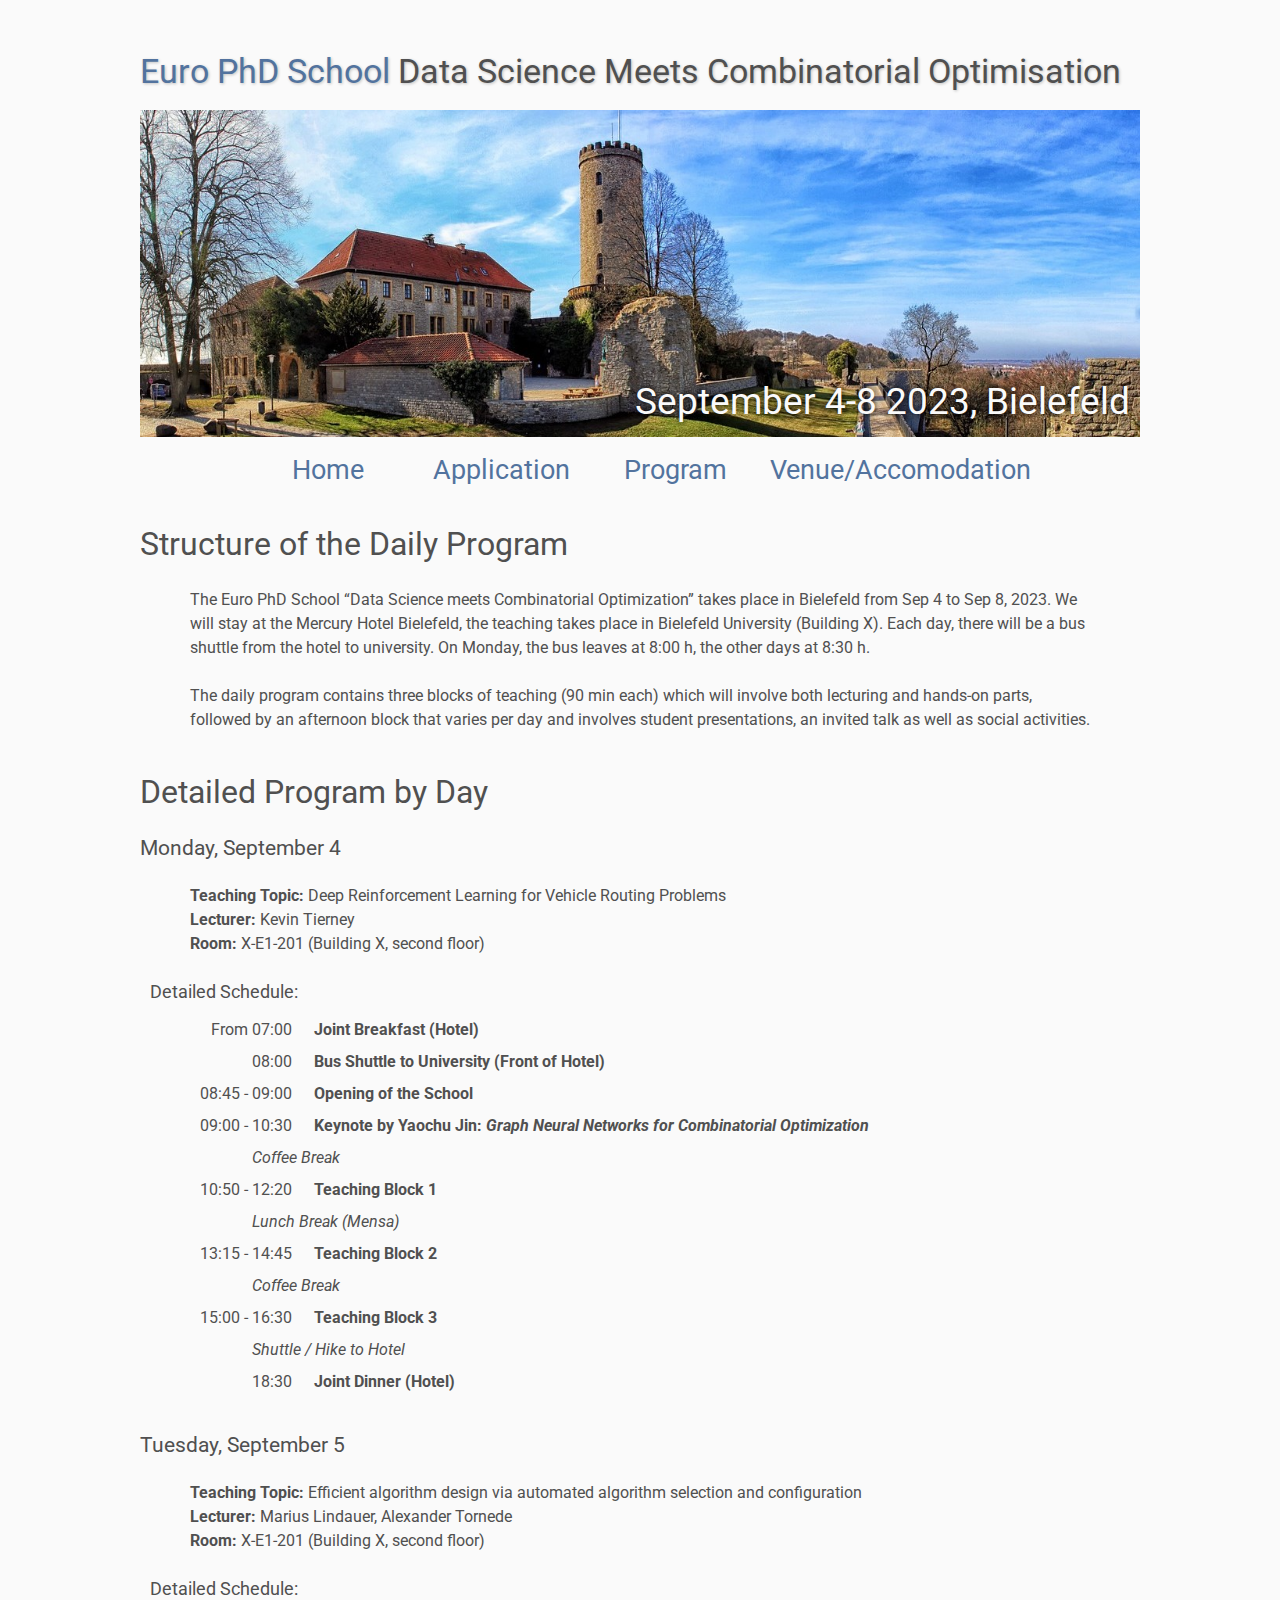
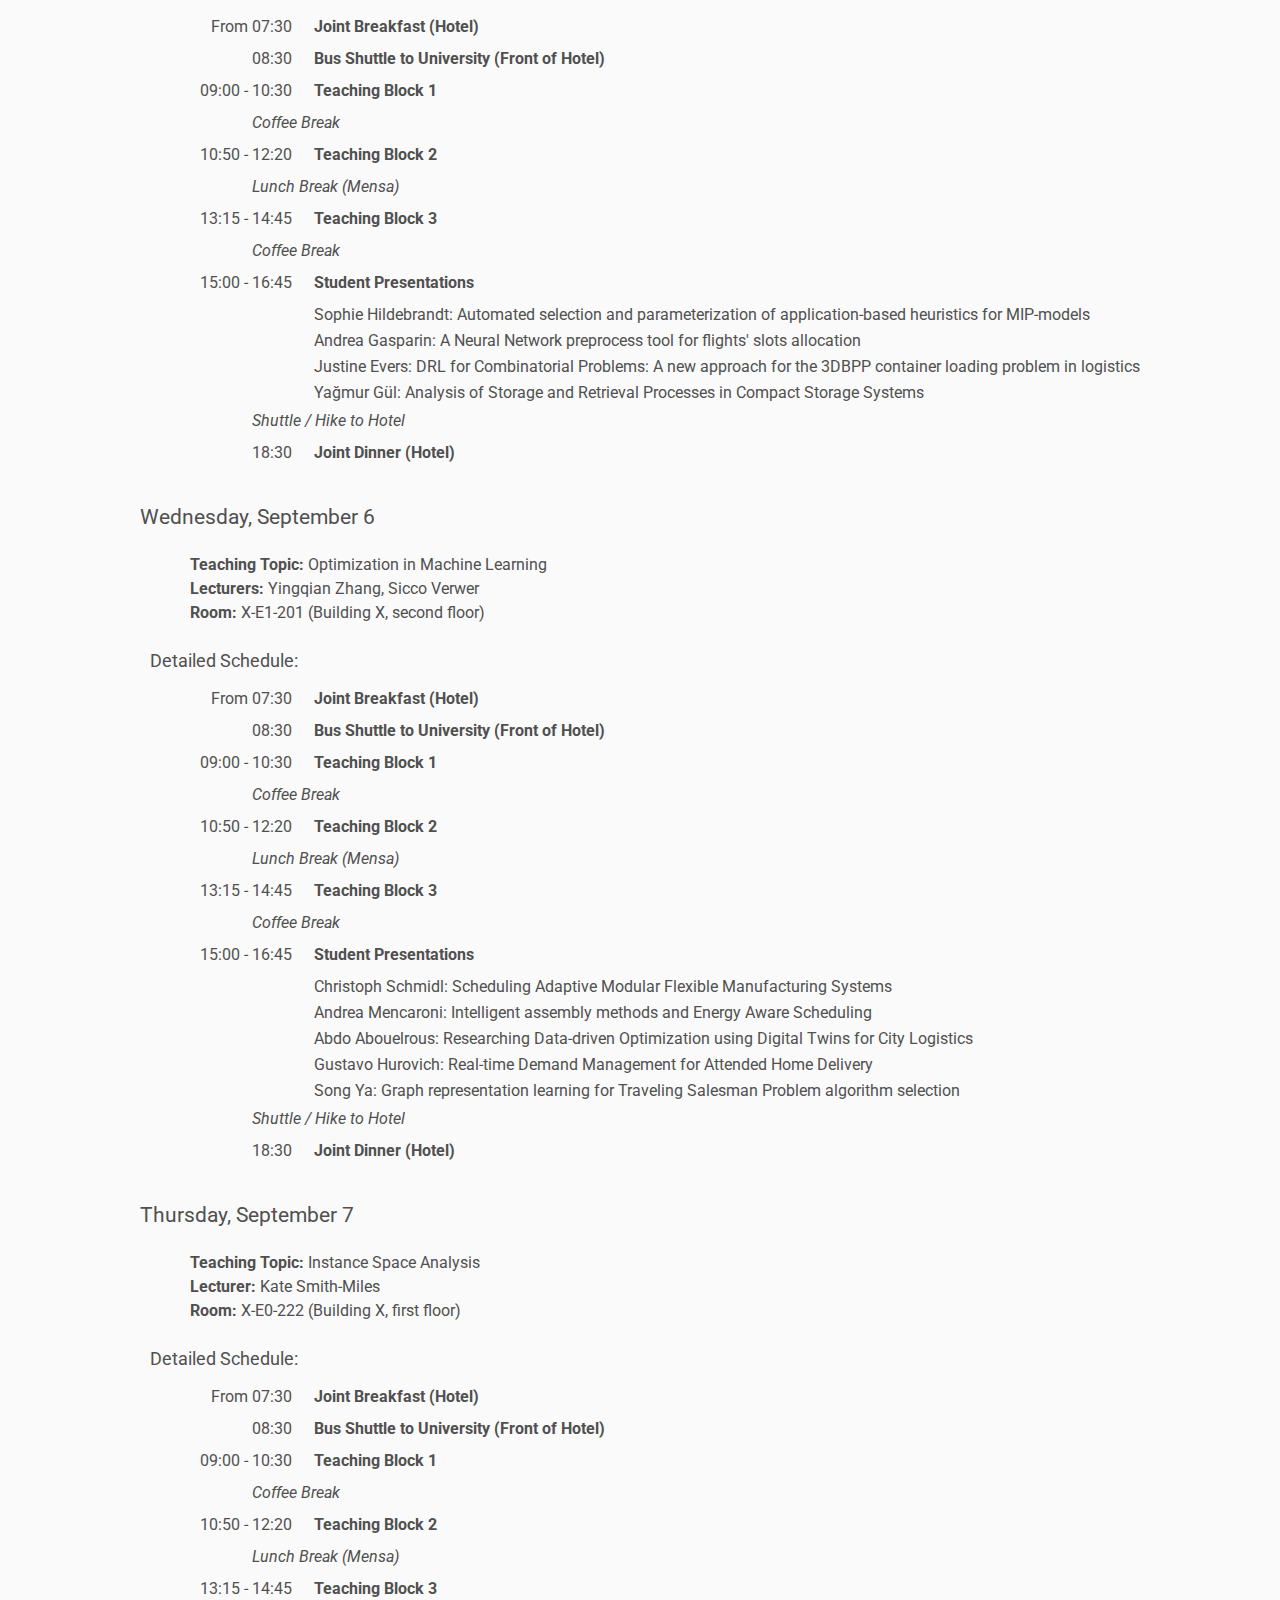
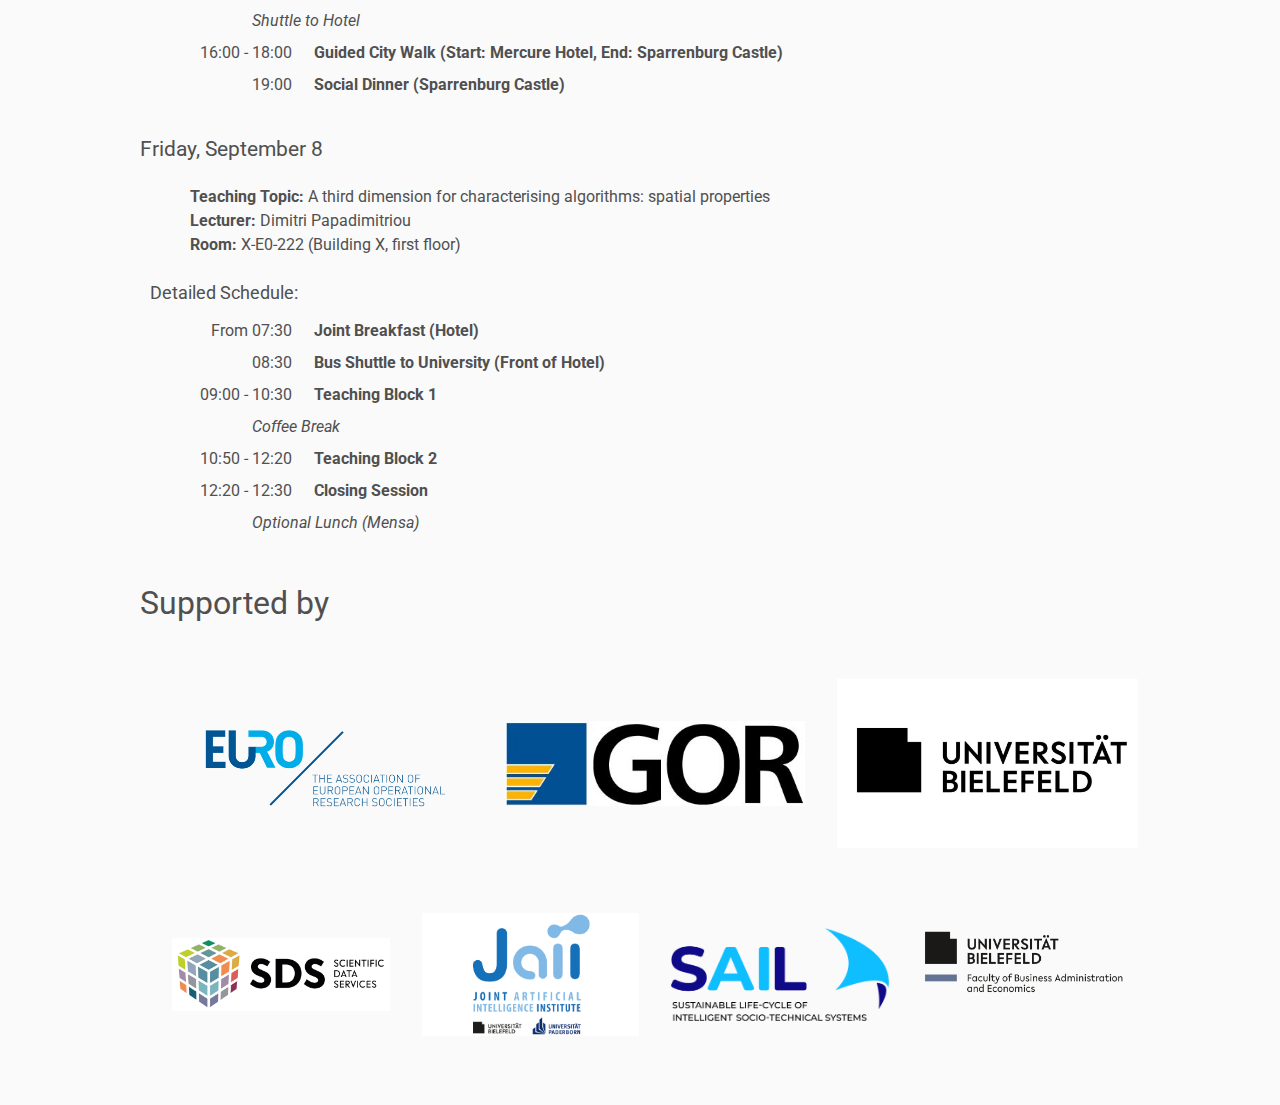
==== commit 3c84a761: "Update" ====
--- a/program/index.html
+++ b/program/index.html
@@ -217,6 +217,33 @@
        <td class="topic">
            Student Presentations
        </td>
+       <tr>
+       <td class="time">       
+    </td> 
+    <td> Sophie	Hildebrandt:	Automated selection and parameterization of application-based heuristics for MIP-models
+    </td>
+    <tr>
+        <td class="time"> </td>
+    <td>Andrea Gasparin:	A Neural Network preprocess tool for flights' slots allocation
+    </td>
+    </tr>
+    
+    <tr>
+        <td class="time"> </td>
+        <td>
+            Justine	Evers:	DRL for Combinatorial Problems: A new approach for the 3DBPP container loading problem in logistics
+
+    </td>
+
+</tr>
+<tr>
+    <td class="time"> </td>
+    <td>
+    Yağmur	Gül:	Analysis of Storage and Retrieval Processes in Compact Storage Systems
+
+</td>
+<tr></tr>
+</tr>
    
        <tr>
            <td class="break" colspan="2">
@@ -303,7 +330,42 @@
      <td class="topic">
          Student Presentations
      </td>
+
+     <tr>
+        <td class="time">       
+     </td> 
+     <td> Christoph	Schmidl:	Scheduling Adaptive Modular Flexible Manufacturing Systems
+
+     </td>
+     <tr>
+         <td class="time"> </td>
+     <td>Andrea	Mencaroni:	Intelligent assembly methods and Energy Aware Scheduling
+
+     </td>
+     </tr>
+     
+     <tr>
+         <td class="time"> </td>
+         <td>
+            Abdo	Abouelrous:	Researching Data-driven Optimization using Digital Twins for City Logistics 
+     </td>
  
+ </tr>
+ <tr>
+     <td class="time"> </td>
+     <td>
+        Gustavo	Hurovich:	Real-time Demand Management for Attended Home Delivery
+  </td>
+ </tr>
+
+ <tr>
+    <td class="time"> </td>
+    <td>
+        Song Ya:	Graph representation learning for Traveling Salesman Problem algorithm selection
+
+ </td>
+</tr>   
+ <tr></tr>
      <tr>
          <td class="break" colspan="2">
              Shuttle / Hike to Hotel
@@ -387,7 +449,7 @@
         16:00 - 18:00
     </td>
     <td class="topic">
-        City Tour (Start: Altes Rathaus, End: Sparrenburg Castle)
+        Guided City Walk (Start: Mercure Hotel, End: Sparrenburg Castle)
     </td>
 
     <tr>
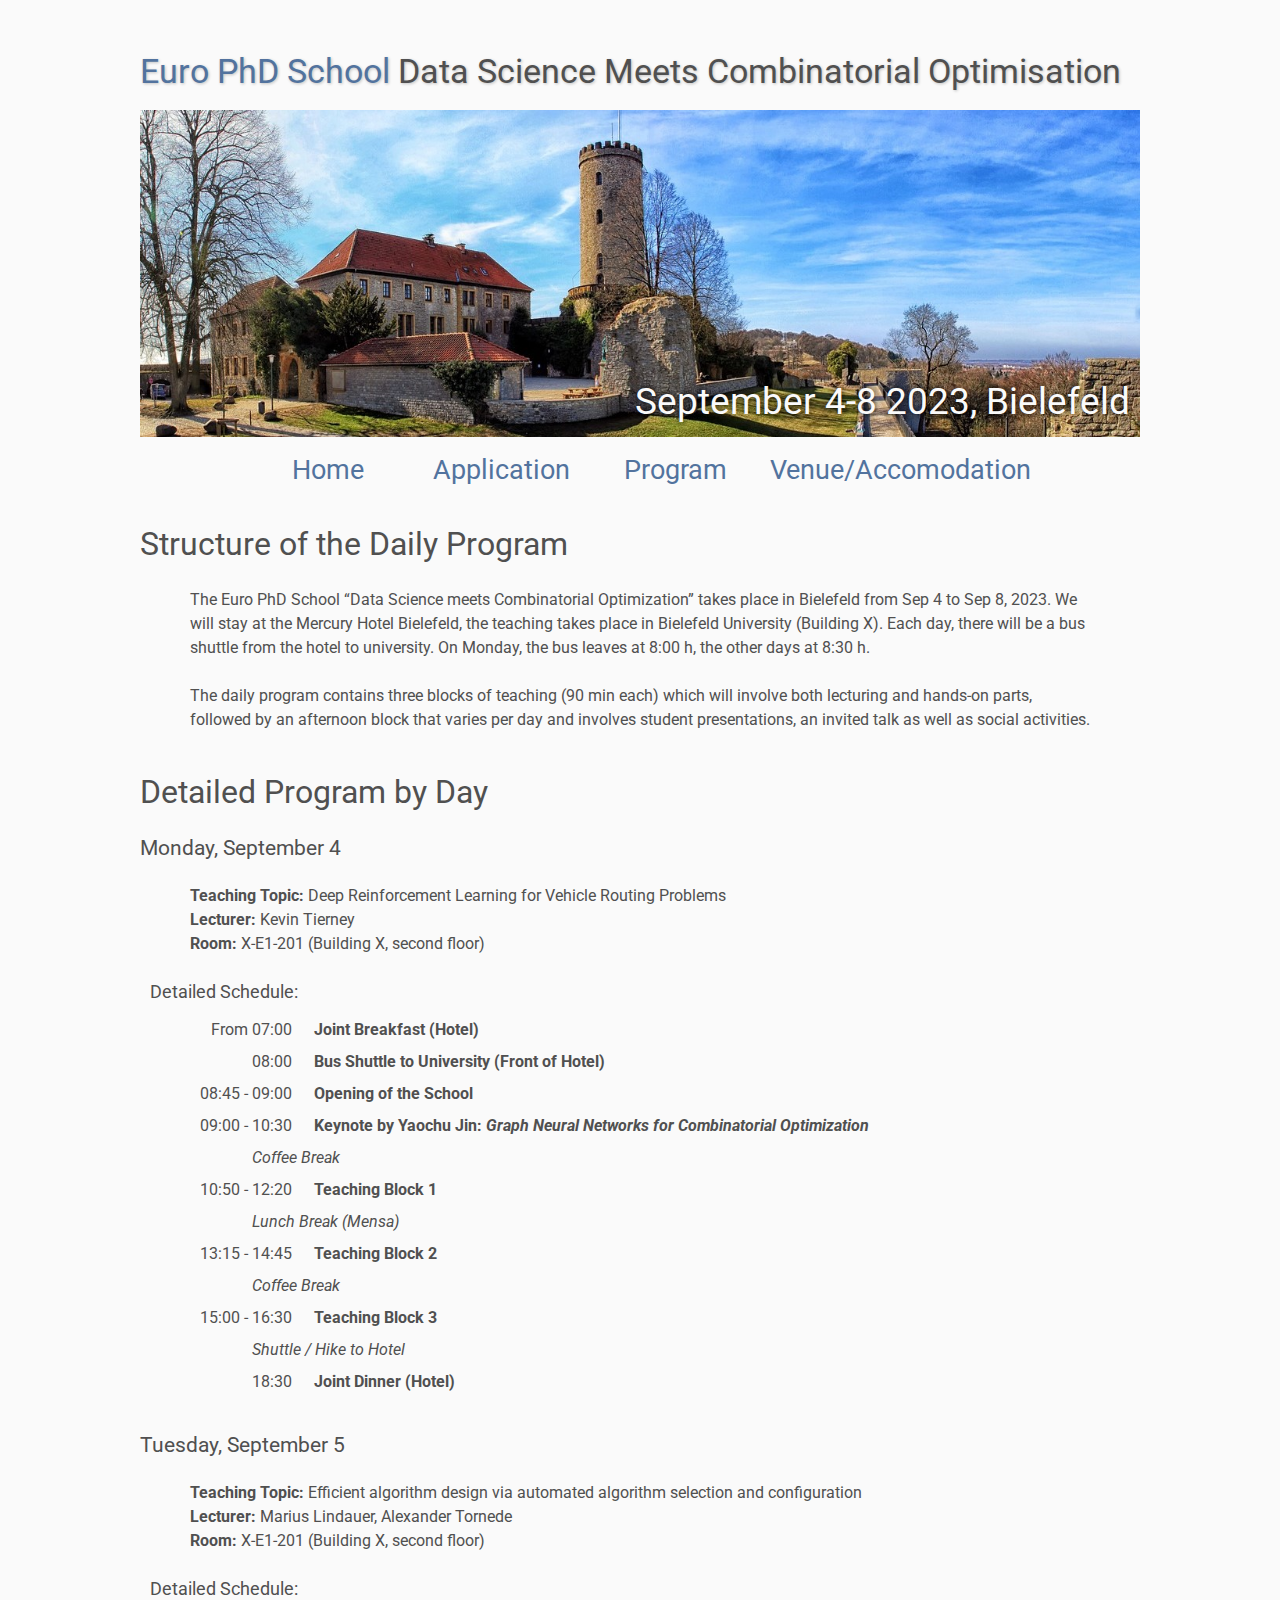
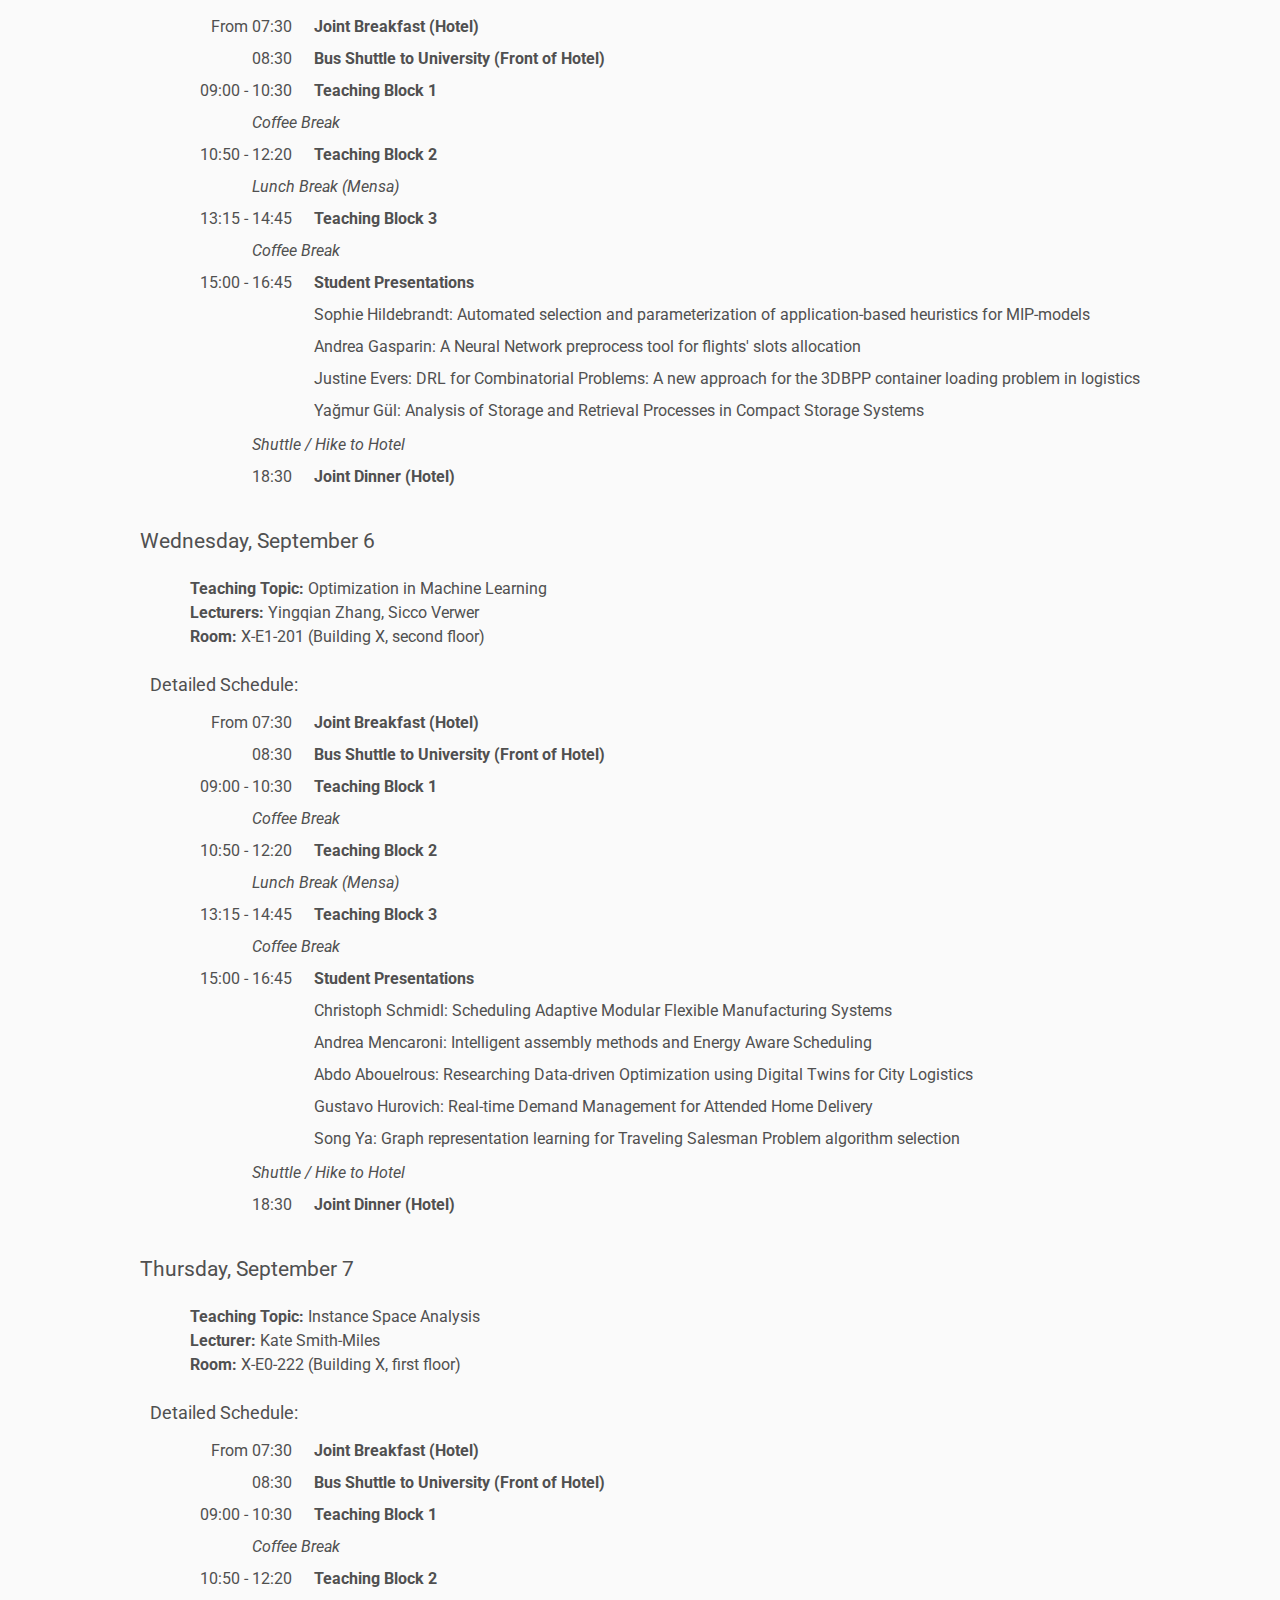
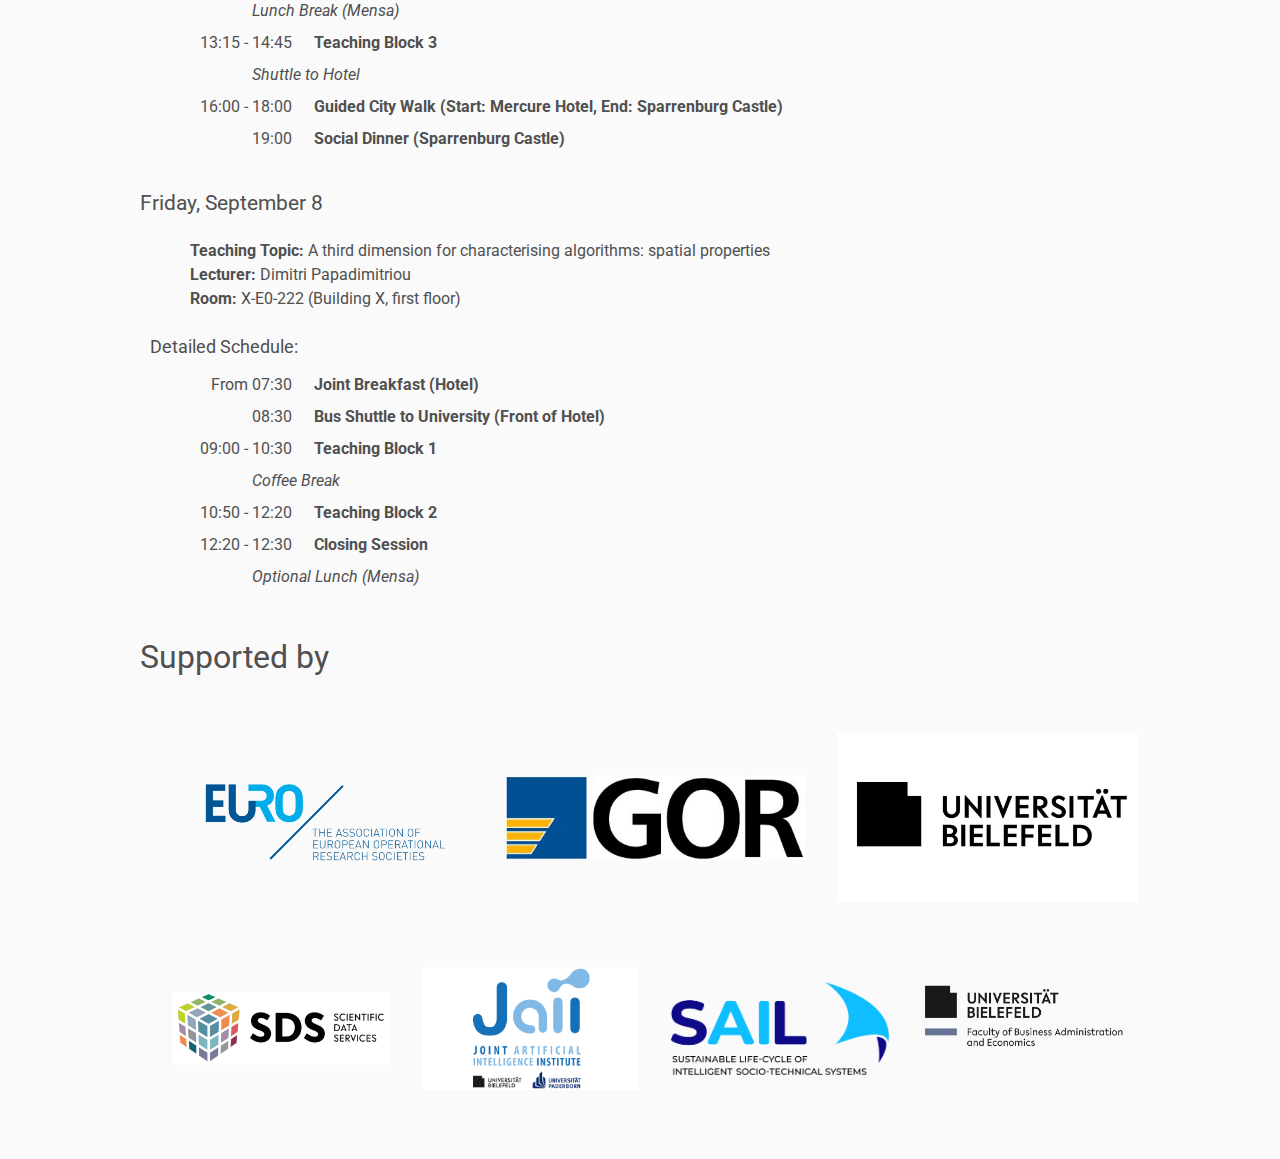
==== commit 3315c5af: "formatting" ====
--- a/program/index.html
+++ b/program/index.html
@@ -220,17 +220,17 @@
        <tr>
        <td class="time">       
     </td> 
-    <td> Sophie	Hildebrandt:	Automated selection and parameterization of application-based heuristics for MIP-models
+    <td class="stud_pres"> Sophie	Hildebrandt:	Automated selection and parameterization of application-based heuristics for MIP-models
     </td>
     <tr>
         <td class="time"> </td>
-    <td>Andrea Gasparin:	A Neural Network preprocess tool for flights' slots allocation
+        <td class="stud_pres">Andrea Gasparin:	A Neural Network preprocess tool for flights' slots allocation
     </td>
     </tr>
     
     <tr>
         <td class="time"> </td>
-        <td>
+        <td class="stud_pres">
             Justine	Evers:	DRL for Combinatorial Problems: A new approach for the 3DBPP container loading problem in logistics
 
     </td>
@@ -238,7 +238,7 @@
 </tr>
 <tr>
     <td class="time"> </td>
-    <td>
+    <td class="stud_pres">
     Yağmur	Gül:	Analysis of Storage and Retrieval Processes in Compact Storage Systems
 
 </td>
@@ -334,33 +334,33 @@
      <tr>
         <td class="time">       
      </td> 
-     <td> Christoph	Schmidl:	Scheduling Adaptive Modular Flexible Manufacturing Systems
+     <td class="stud_pres"> Christoph	Schmidl:	Scheduling Adaptive Modular Flexible Manufacturing Systems
 
      </td>
      <tr>
          <td class="time"> </td>
-     <td>Andrea	Mencaroni:	Intelligent assembly methods and Energy Aware Scheduling
+         <td class="stud_pres">Andrea	Mencaroni:	Intelligent assembly methods and Energy Aware Scheduling
 
      </td>
      </tr>
      
      <tr>
          <td class="time"> </td>
-         <td>
+         <td class="stud_pres">
             Abdo	Abouelrous:	Researching Data-driven Optimization using Digital Twins for City Logistics 
      </td>
  
  </tr>
  <tr>
      <td class="time"> </td>
-     <td>
+     <td class="stud_pres">
         Gustavo	Hurovich:	Real-time Demand Management for Attended Home Delivery
   </td>
  </tr>
 
  <tr>
     <td class="time"> </td>
-    <td>
+    <td class="stud_pres">
         Song Ya:	Graph representation learning for Traveling Salesman Problem algorithm selection
 
  </td>
